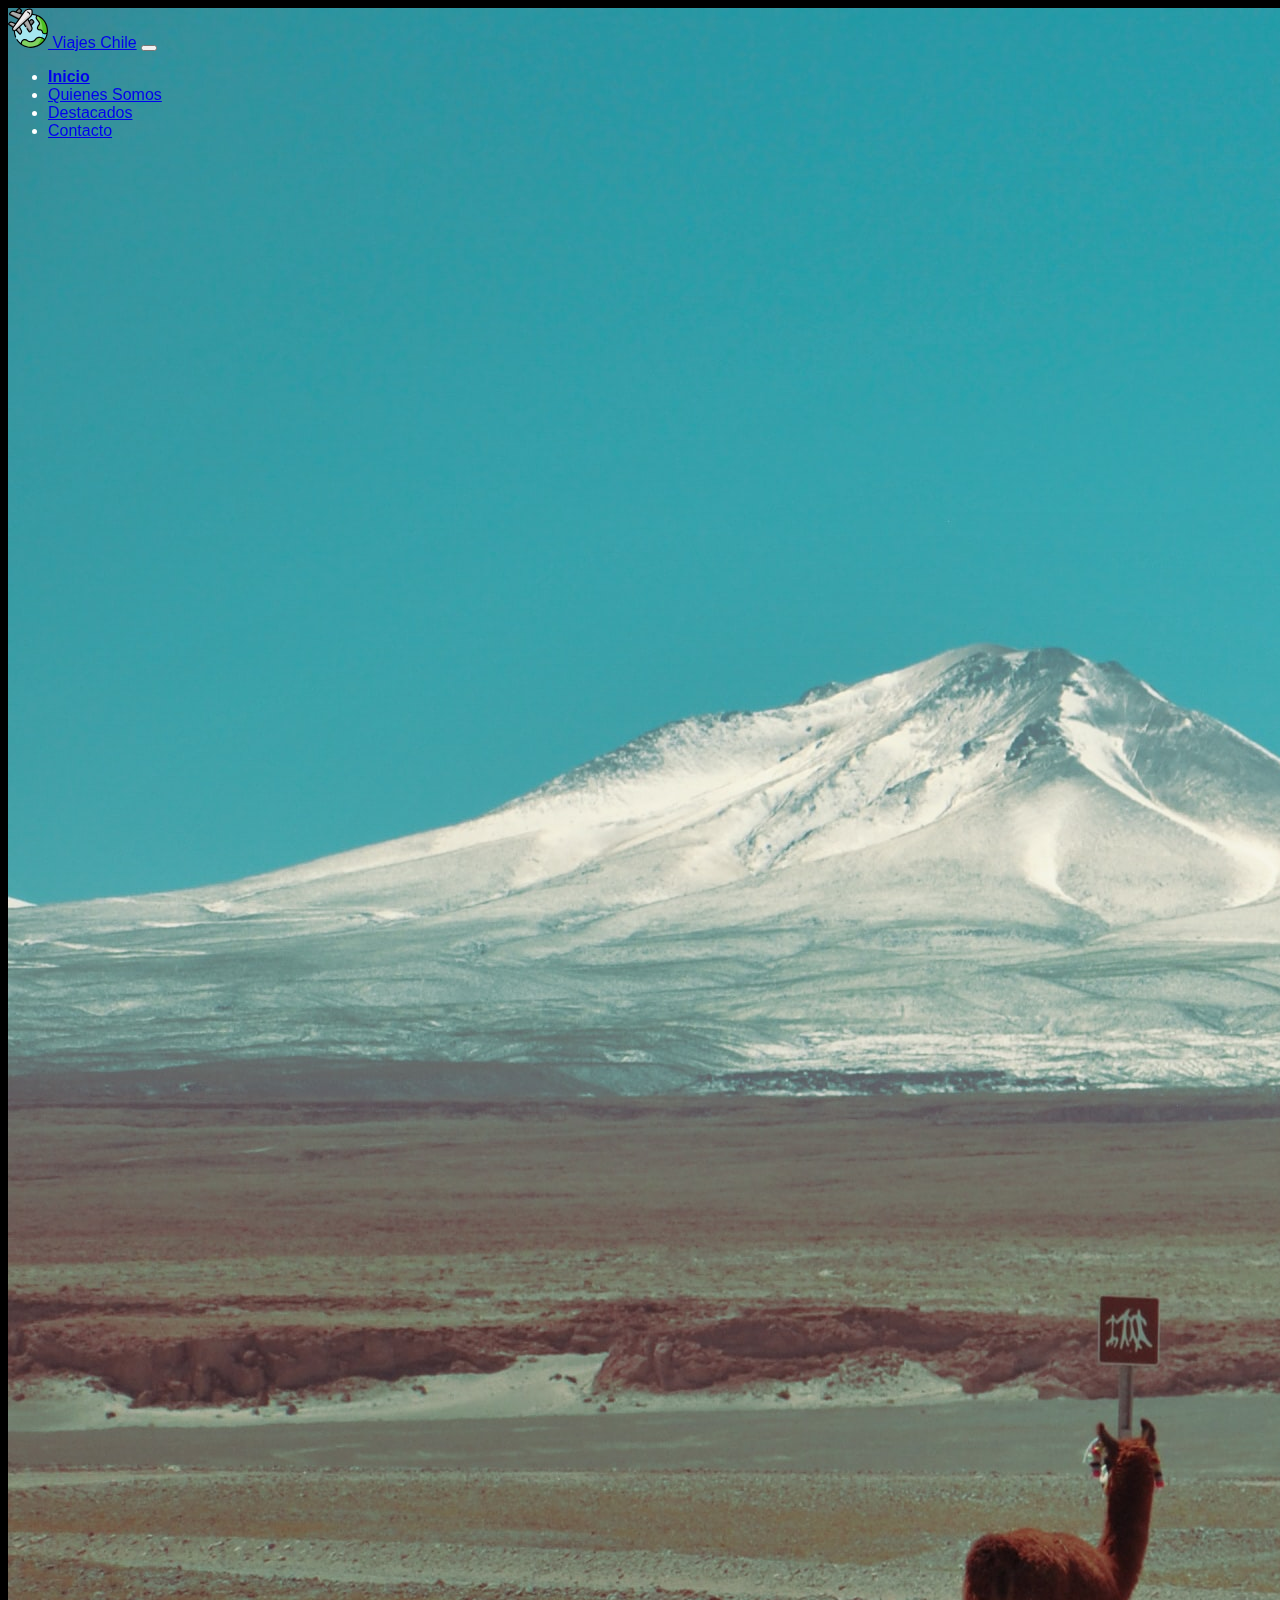
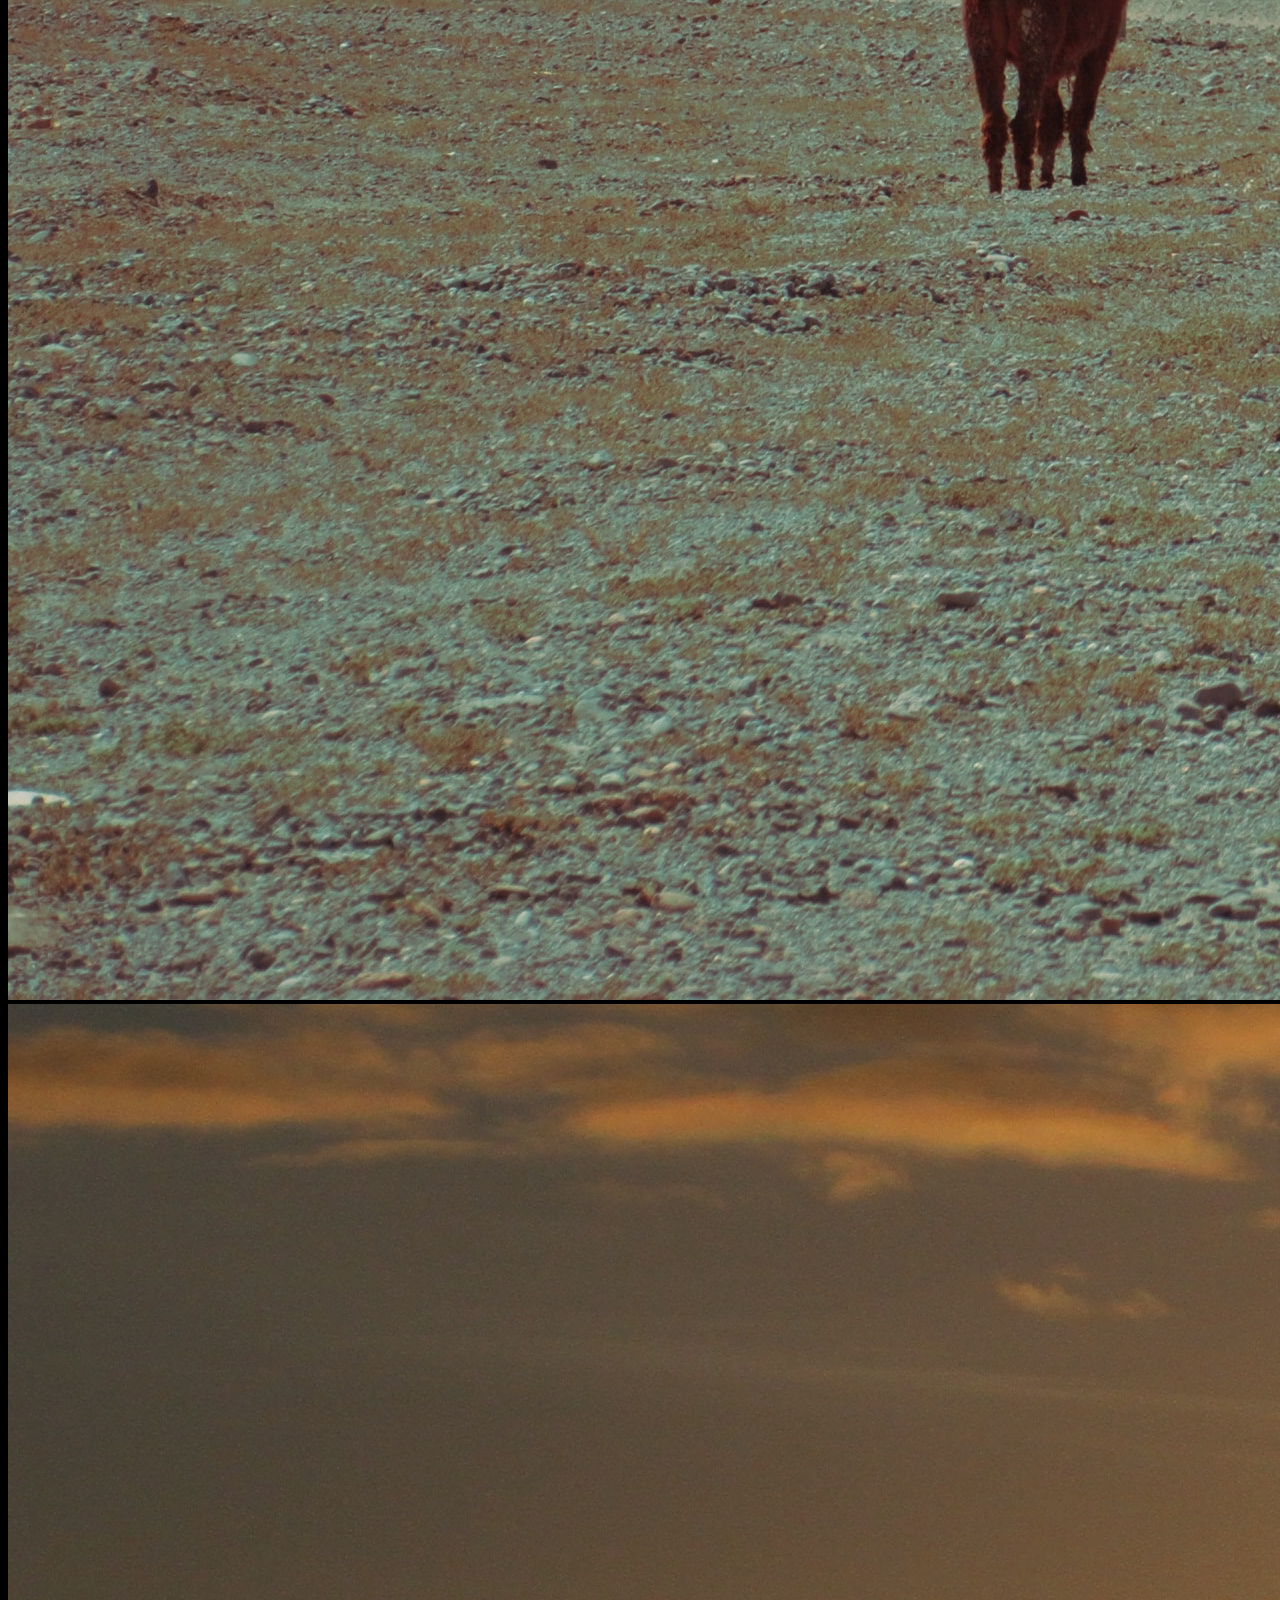
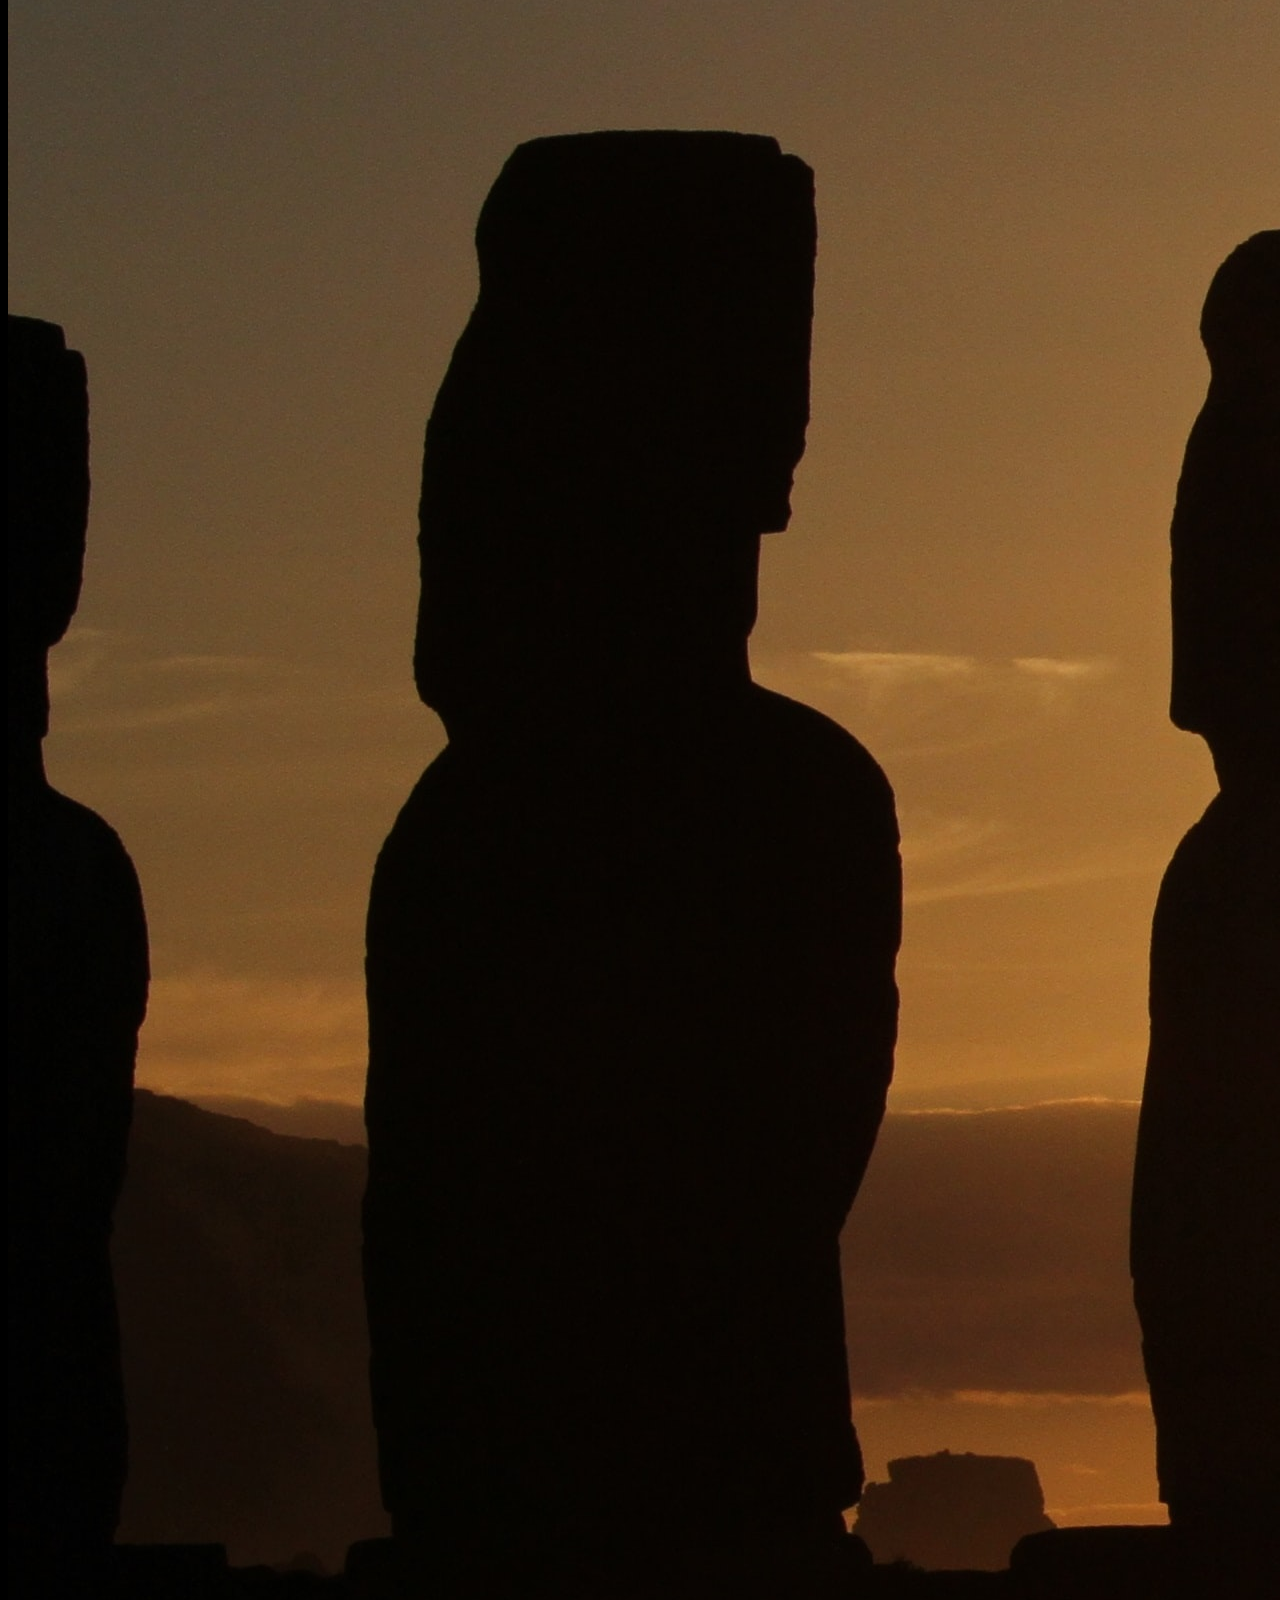
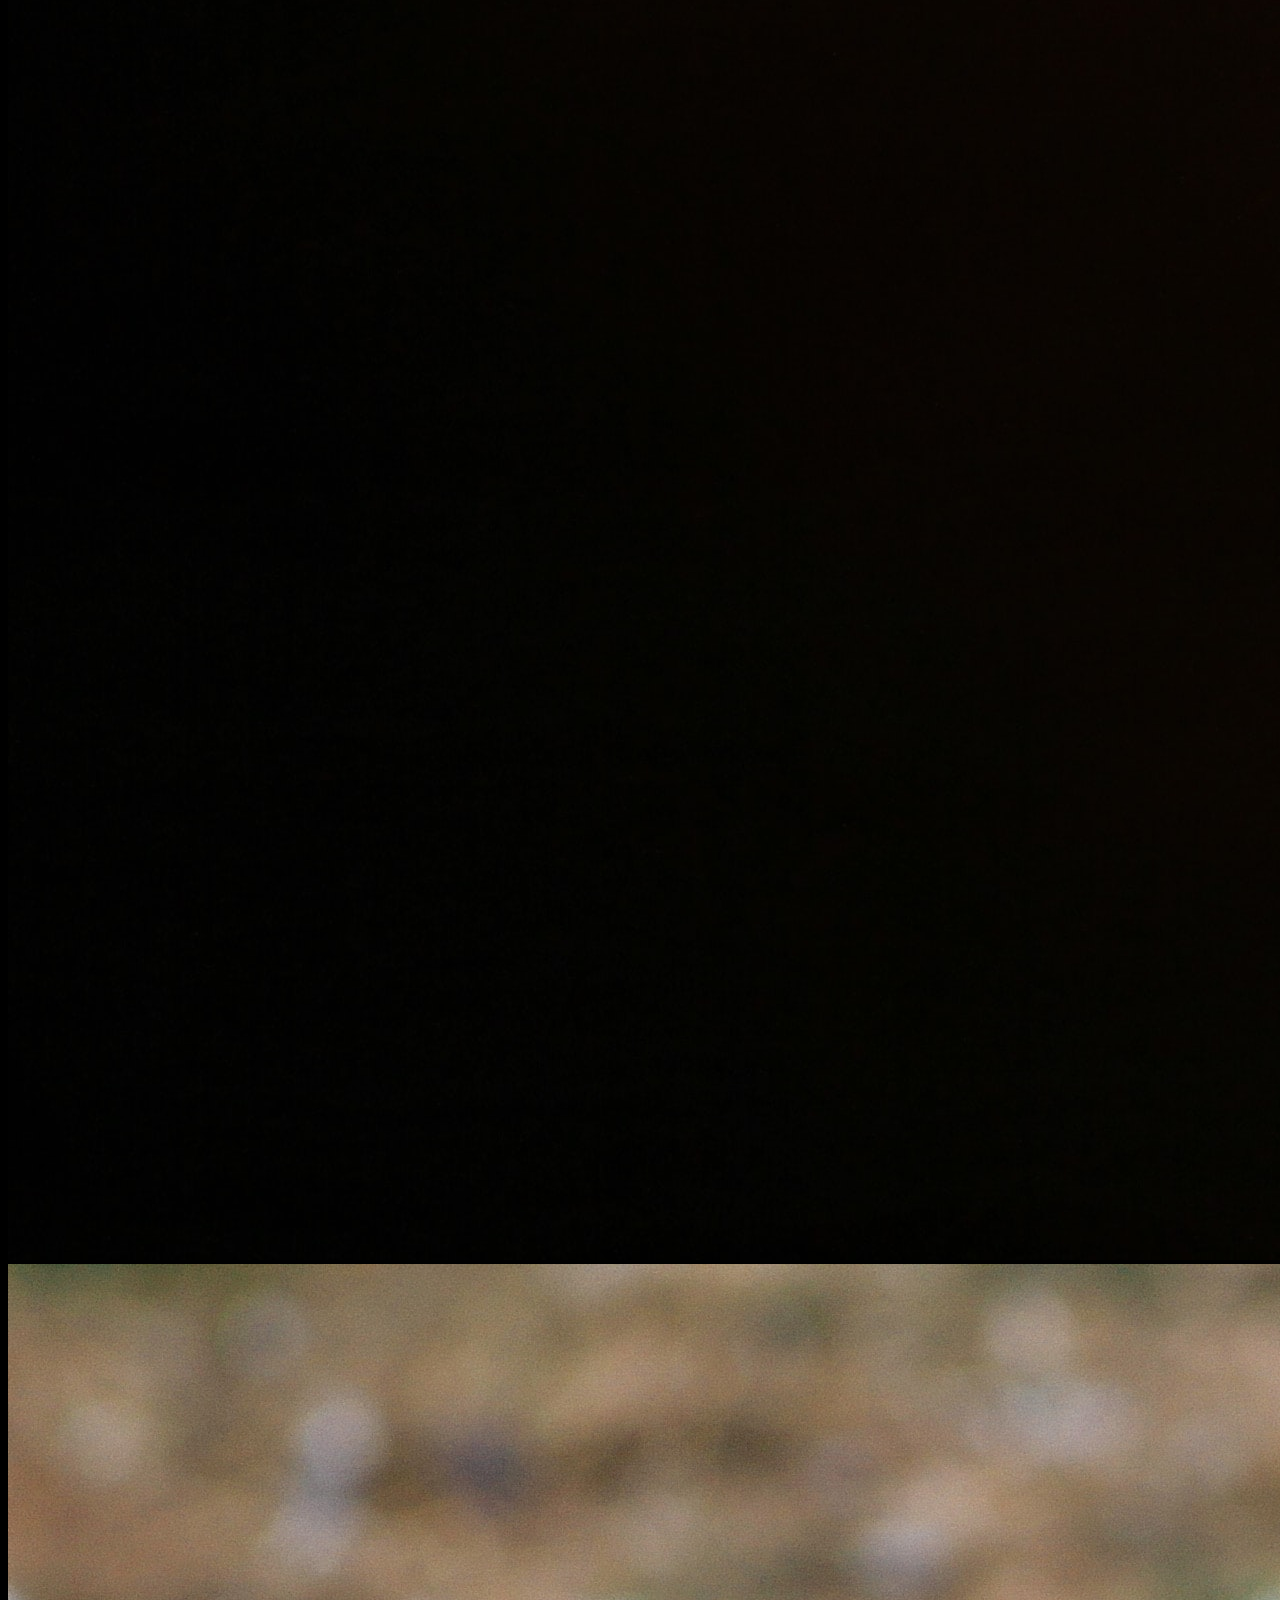
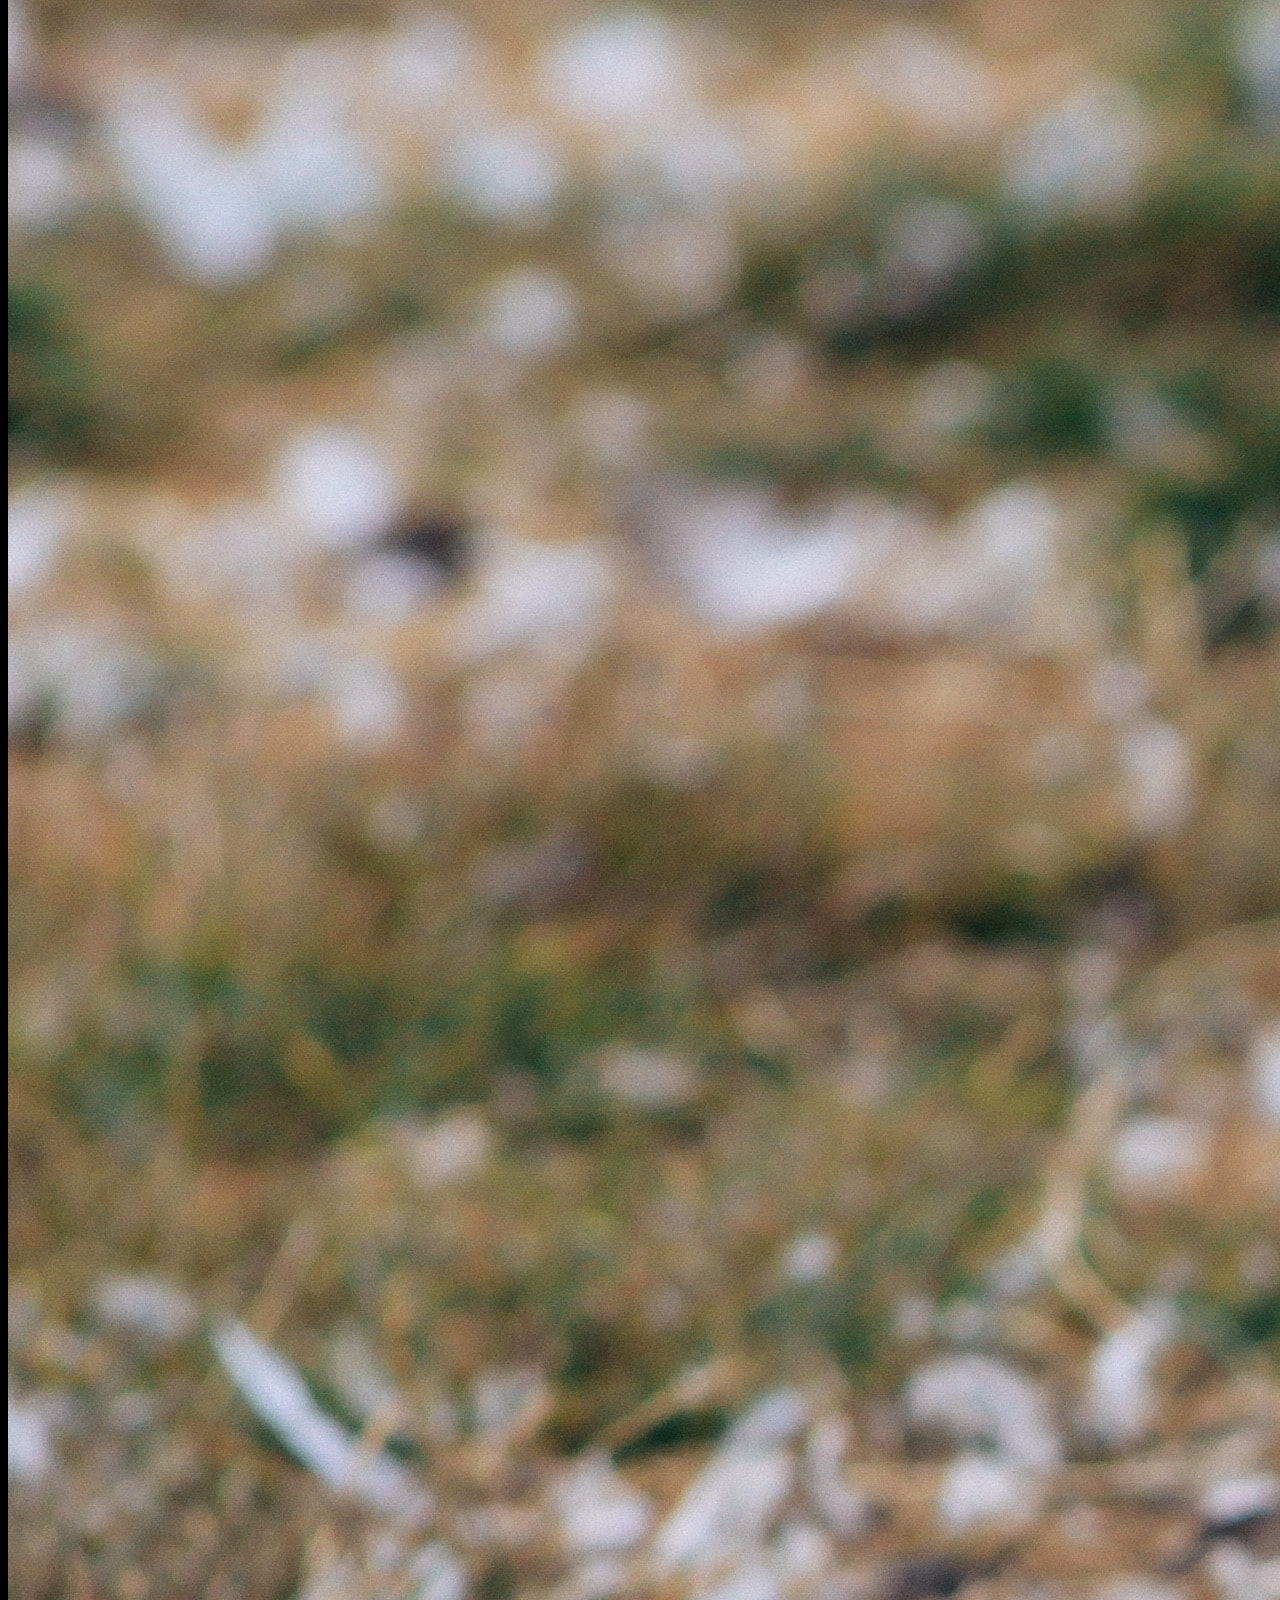
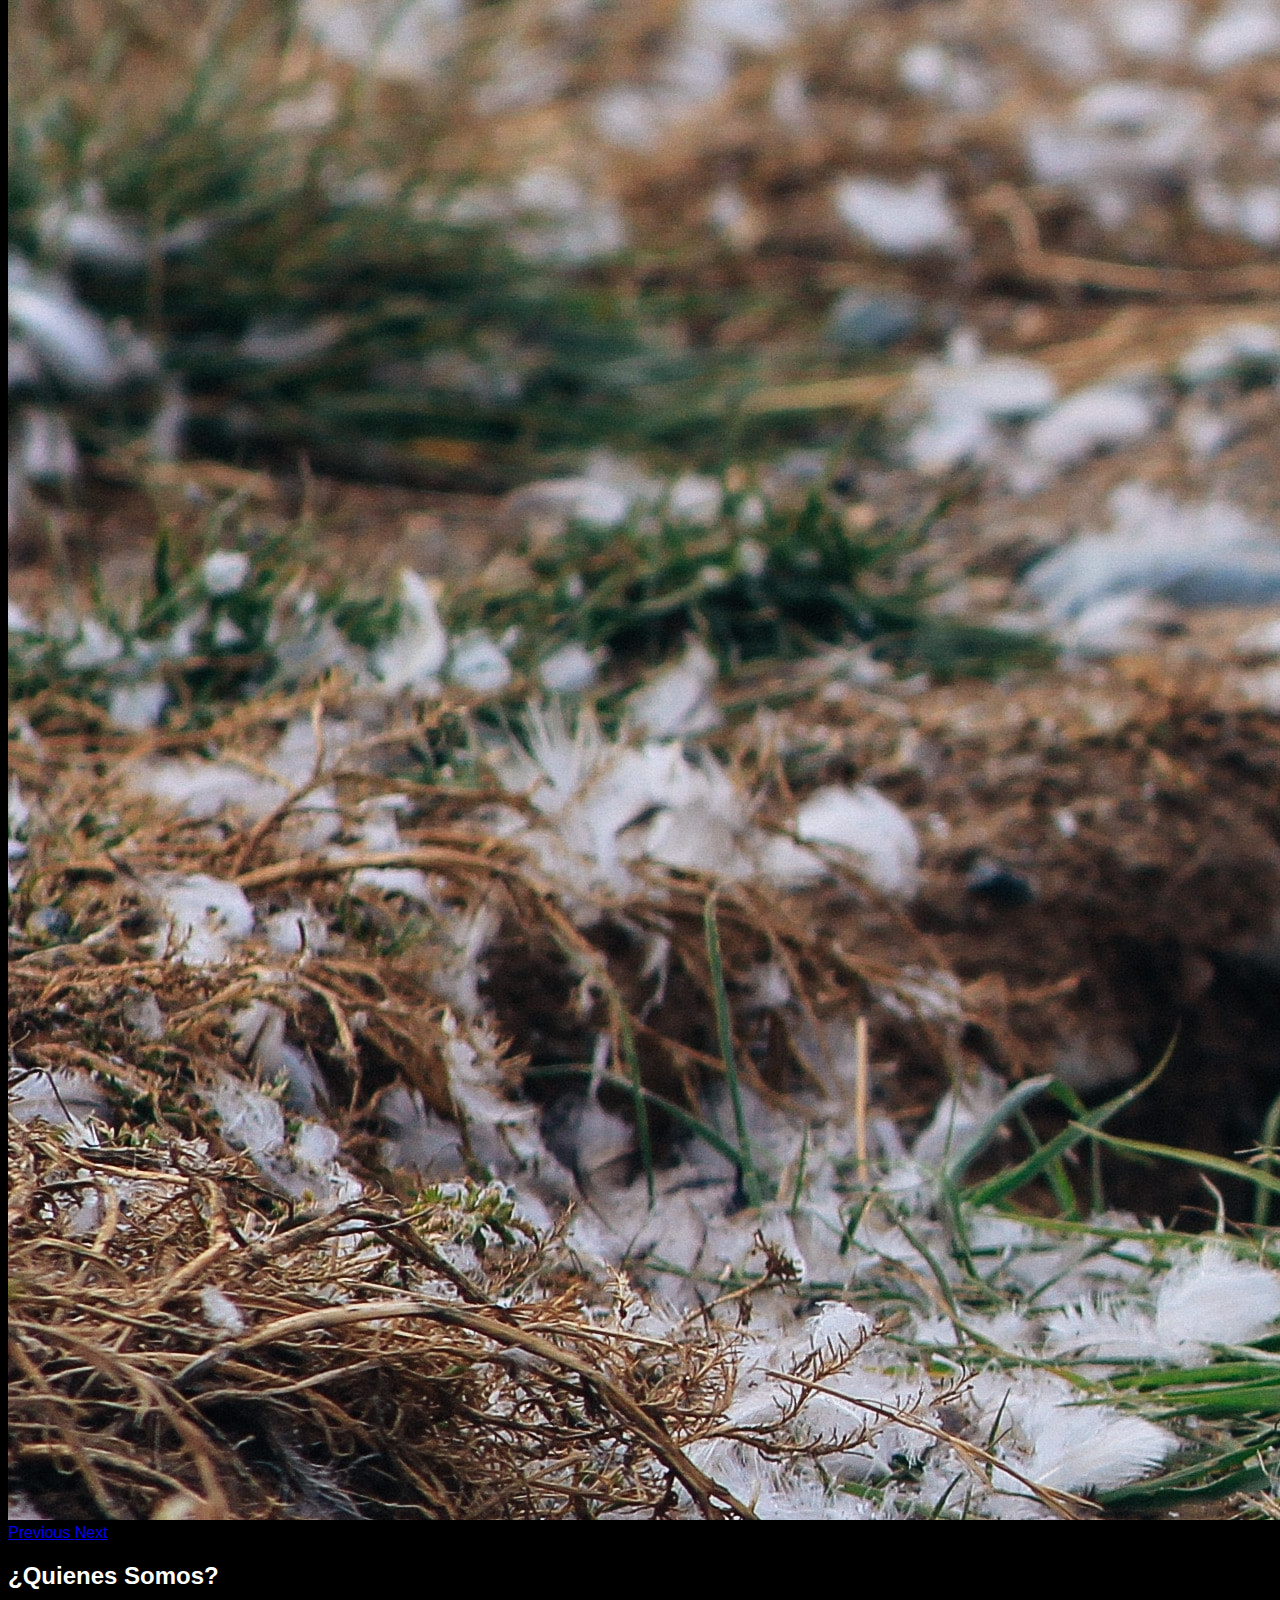
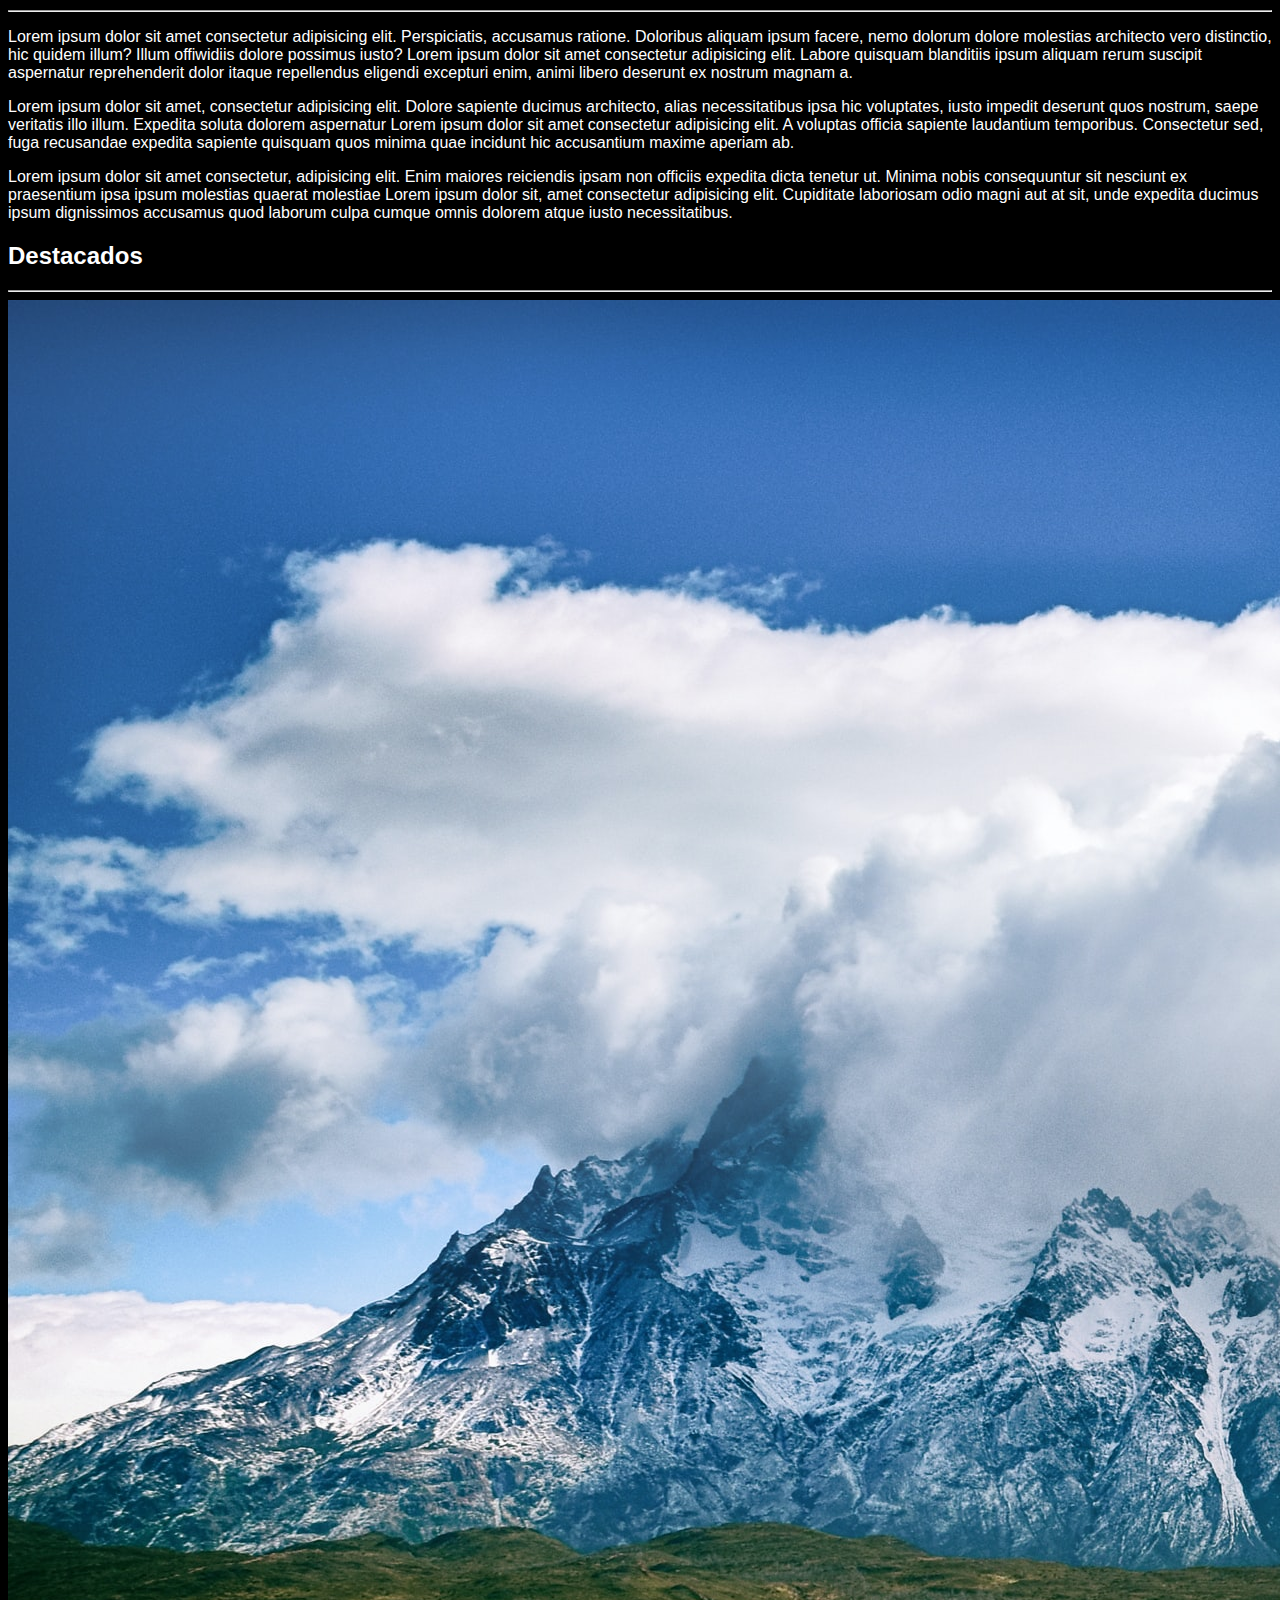
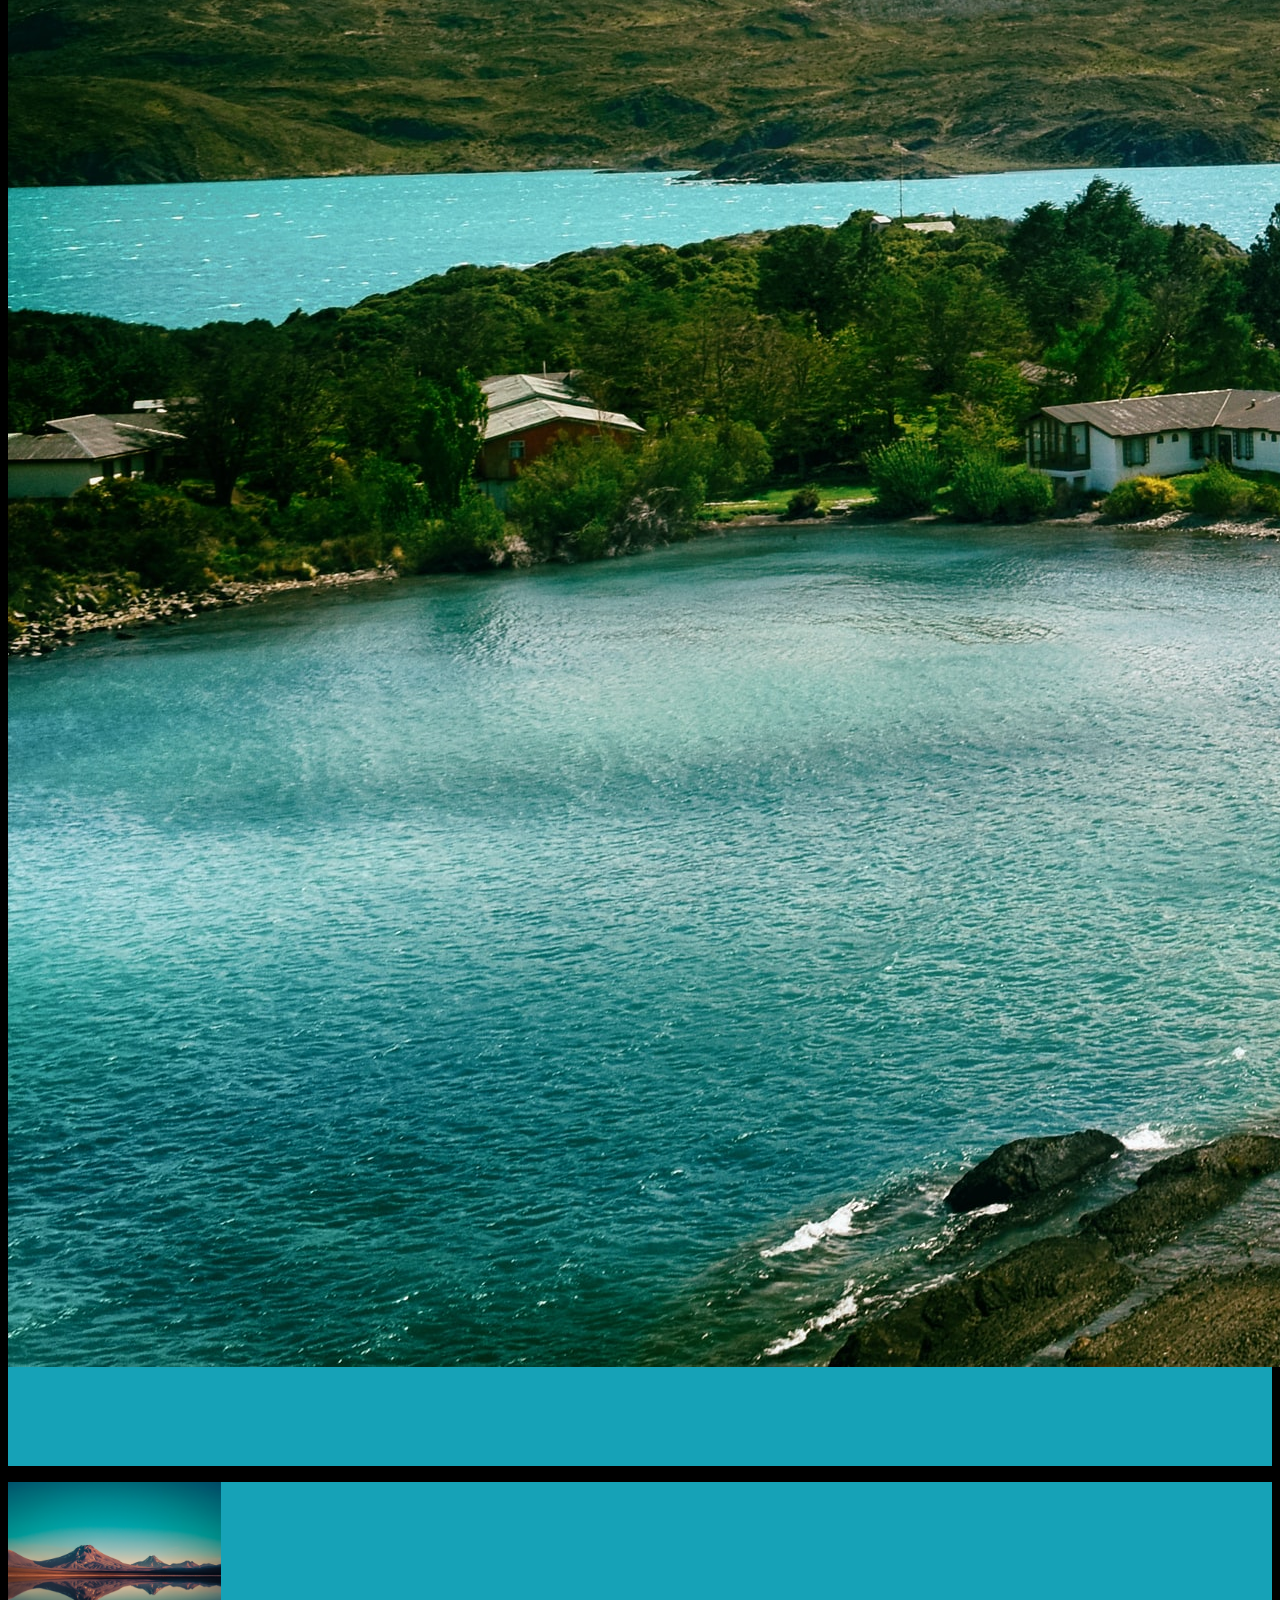
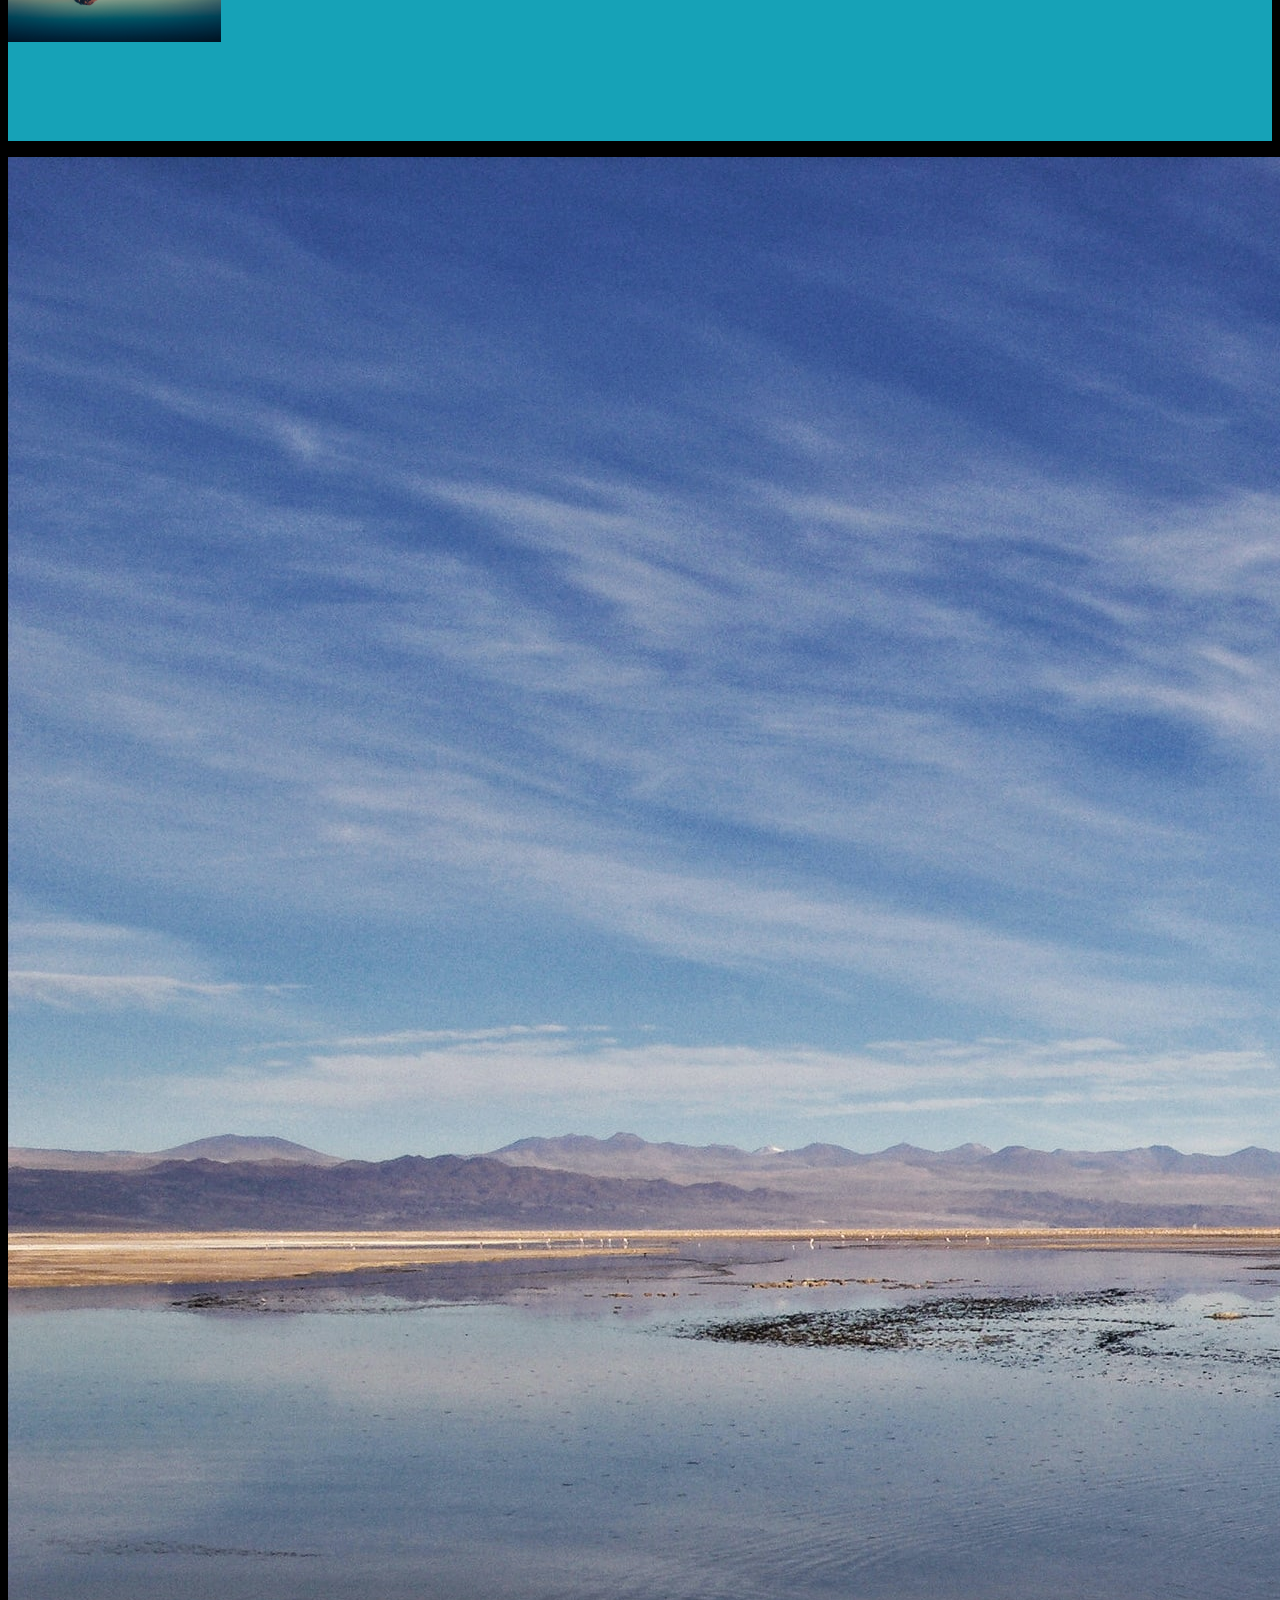
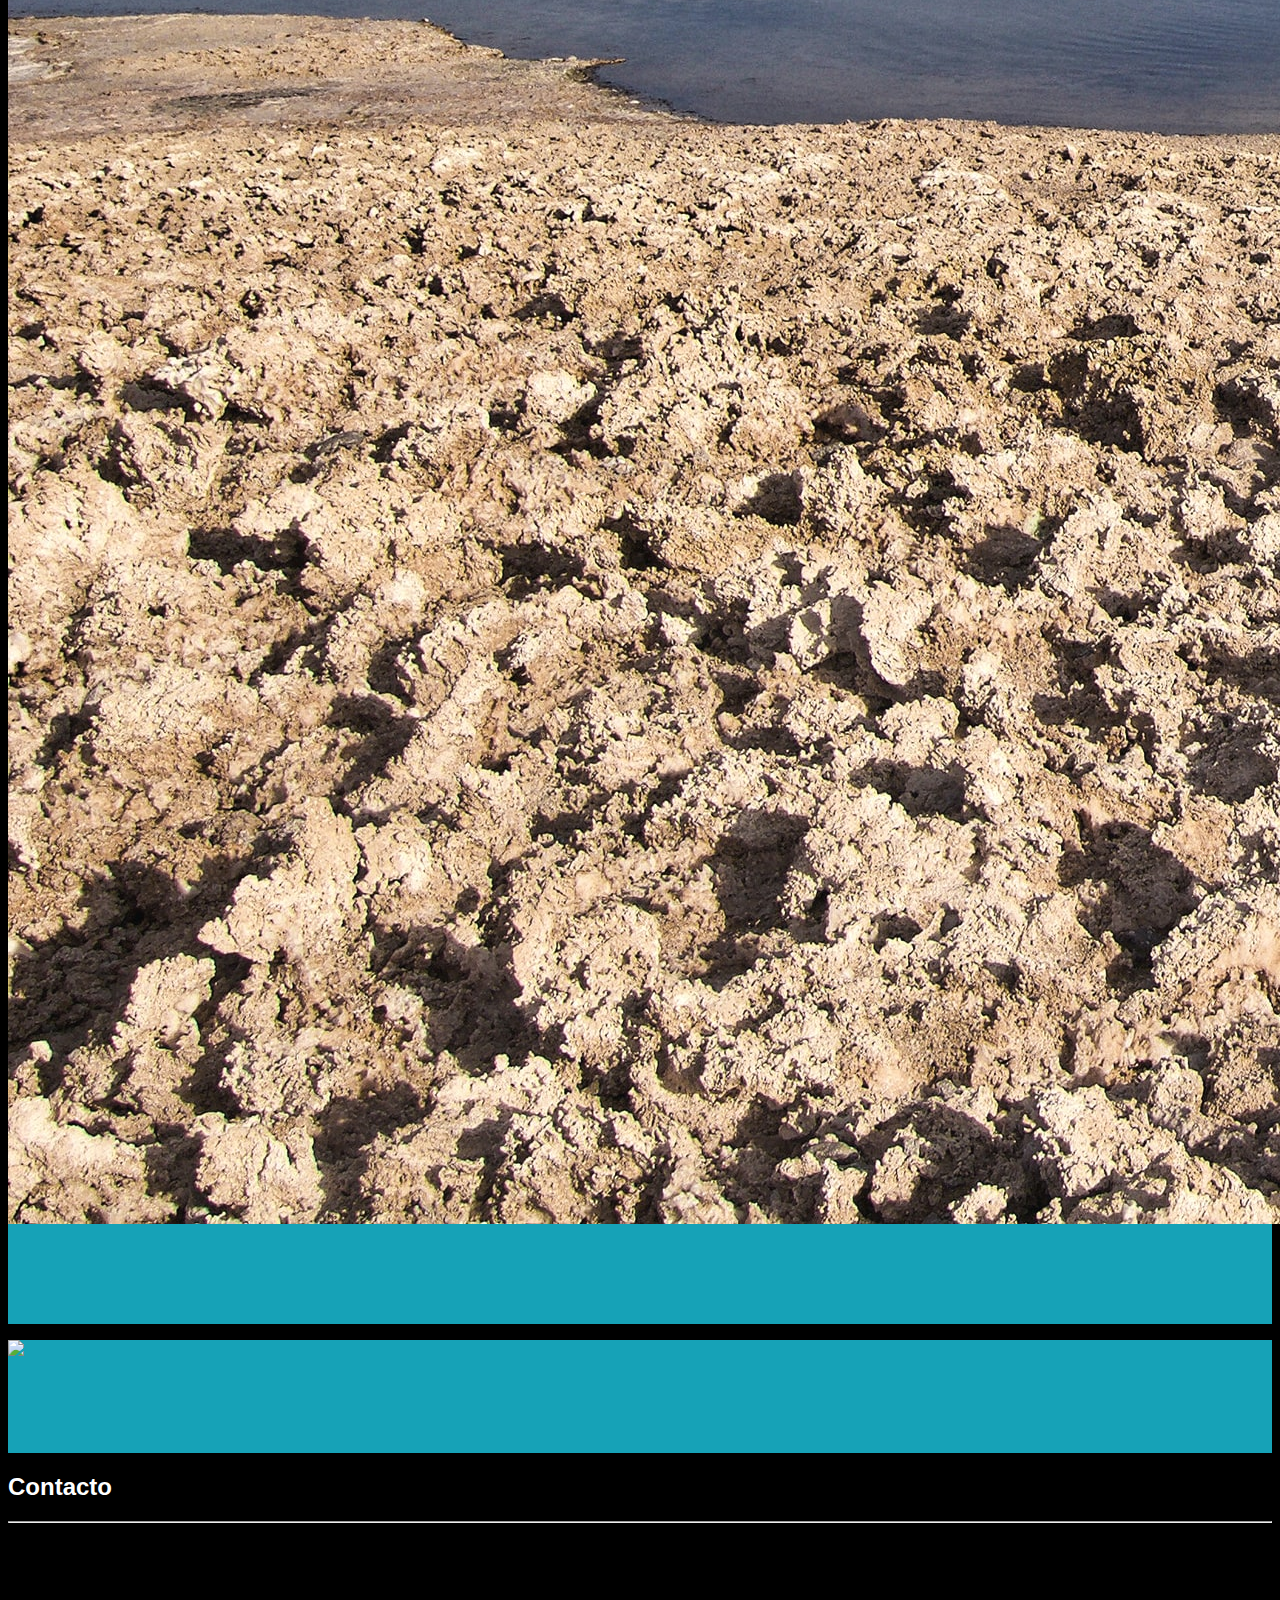
==== viajes_chile.html @ ed5e2201 "Primero respaldo viaje chile" ====
<!DOCTYPE html>
<html lang="en">

<head>
    <meta charset="UTF-8">
    <meta http-equiv="X-UA-Compatible" content="IE=edge">
    <meta name="viewport" content="width=device-width, initial-scale=1.0">
    <meta name="author" content="Emerson Valenzuela" />
    <!-- CDN Bootstrap-->
    <link href="https://cdn.jsdelivr.net/npm/bootstrap@5.1.3/dist/css/bootstrap.min.css" rel="stylesheet"
        integrity="sha384-1BmE4kWBq78iYhFldvKuhfTAU6auU8tT94WrHftjDbrCEXSU1oBoqyl2QvZ6jIW3" crossorigin="anonymous">
    <!-- CDN Fontawesome-->
    <link rel="stylesheet" href="https://pro.fontawesome.com/releases/v5.10.0/css/all.css"
        integrity="sha384-AYmEC3Yw5cVb3ZcuHtOA93w35dYTsvhLPVnYs9eStHfGJvOvKxVfELGroGkvsg+p" crossorigin="anonymous" />
    <!-- Hoja de estilo -->
    <link rel="stylesheet" href="/assets/ccs/style.css">
    <title>Viajes Chile</title>
    <!-- favicon -->
    <link rel="shortcut icon" href="/assets/img/viajes.svg" />
</head>

<body>

    <!-- Incio del Navbar -->
    <nav class="navbar navbar-expand-lg navbar-dark bg-transparent">
        <div class="container">
            <a class="navbar-brand barra-nav" href="#">
                <img src="/assets/img/viajes.svg" alt="logo" class="d-inline-block align-top" width="40" height="40">
                Viajes Chile</a>
            <button class="navbar-toggler" type="button" data-toggle="collapse" data-target="#navbarSupportedContent"
                aria-controls="navbarSupportedContent" aria-expanded="false" aria-label="Toggle navigation">
                <span class="navbar-toggler-icon"></span>
            </button>
            <div class="collapse navbar-collapse" id="navbarSupportedContent">
                <ul class="navbar-nav ms-auto">
                    <li class="nav-item">
                        <a class="nav-link" href="#Inicio"><b>Inicio</b></a>
                    </li>
                    <li class="nav-item">
                        <a class="nav-link" href="#Quienes-Somos">Quienes Somos</a>
                    </li>
                    <li class="nav-item">
                        <a class="nav-link" href="#Destacados">Destacados</a>
                    </li>
                    <li class="nav-item">
                        <a class="nav-link" href="#Contacto">Contacto</a>
                    </li>
                </ul>
            </div>
        </div>
    </nav>
    <!-- Fin del Navbar -->

    <!-- Inicio del Header -->
    <header id="Inicio" id="Hero-Section">
        <div>
            <div id="carouselExampleControls" class="carousel slide" data-ride="carousel">
                <div class="carousel-inner">
                    <div class="carousel-item active">
                        <img src="/assets/img/carousel1.jpg" class="d-block w-100" alt="foto1">
                    </div>
                    <div class="carousel-item">
                        <img src="/assets/img/carousel2.jpg" class="d-block w-100" alt="foto2">
                    </div>
                    <div class="carousel-item">
                        <img src="/assets/img/carousel3.jpg" class="d-block w-100" alt="foto3">
                    </div>
                </div>
                <a class="carousel-control-prev" href="#carouselExampleControls" role="button" data-slide="prev">
                    <span class="carousel-control-prev-icon" aria-hidden="true"></span>
                    <span class="sr-only">Previous</span>
                </a>
                <a class="carousel-control-next" href="#carouselExampleControls" role="button" data-slide="next">
                    <span class="carousel-control-next-icon" aria-hidden="true"></span>
                    <span class="sr-only">Next</span>
                </a>
            </div>
        </div>
    </header>
    <!-- Fin del Header -->

    <!-- Inicio sección 1 ¿Quienes somos?  -->

    <h2 id="Quienes-Somos" class="container mt-3 text-center ">¿Quienes Somos?</h2>
    <div class="container ">
        <hr class="calipso">
        <div class="row">
            <div class="col-sm">
                <div class="card-deck">
                    <div class="card bg-transparent">
                        <div class="card-header calipso d-flex justify-content-center">
                            <i class="fas fa-plane logos"></i>
                        </div>
                        <div class="card-body h-100">
                            <p class="card-text">Lorem ipsum dolor sit amet consectetur adipisicing elit. Perspiciatis,
                                accusamus ratione. Doloribus aliquam ipsum facere, nemo dolorum dolore molestias
                                architecto
                                vero distinctio, hic quidem illum? Illum offiwidiis dolore possimus iusto? Lorem ipsum
                                dolor sit amet consectetur adipisicing elit. Labore quisquam blanditiis ipsum aliquam
                                rerum suscipit aspernatur reprehenderit dolor itaque repellendus eligendi excepturi
                                enim, animi libero deserunt ex nostrum magnam a.
                            </p>
                        </div>
                    </div>
                </div>
            </div>
            <div class="col-sm">
                <div class="card bg-transparent">
                    <div class="card-body h-100">
                        <p class="card-text">Lorem ipsum dolor sit amet, consectetur adipisicing elit. Dolore
                            sapiente
                            ducimus architecto, alias necessitatibus ipsa hic voluptates, iusto impedit deserunt
                            quos
                            nostrum, saepe veritatis illo illum. Expedita soluta dolorem aspernatur Lorem ipsum dolor
                            sit amet consectetur adipisicing elit. A voluptas officia sapiente laudantium temporibus.
                            Consectetur sed, fuga recusandae expedita sapiente quisquam quos minima quae incidunt hic
                            accusantium maxime aperiam ab.
                        </p>
                    </div>
                    <div class="card-footer calipso d-flex justify-content-center">
                        <i class="fas fa-mountain logos"></i>
                    </div>
                </div>
            </div>
            <div class="col-sm">
                <div class="card bg-transparent">
                    <div class="card-header calipso d-flex justify-content-center">
                        <i class="far fa-route logos"></i>
                    </div>
                    <div class="card-body h-100">
                        <p class="card-text">Lorem ipsum dolor sit amet consectetur, adipisicing elit. Enim maiores
                            reiciendis ipsam non officiis expedita dicta tenetur ut. Minima nobis consequuntur sit
                            nesciunt ex praesentium ipsa ipsum molestias quaerat molestiae Lorem ipsum dolor sit, amet
                            consectetur adipisicing elit. Cupiditate laboriosam odio magni aut at sit, unde expedita
                            ducimus ipsum dignissimos accusamus quod laborum culpa cumque omnis dolorem atque iusto
                            necessitatibus.
                        </p>
                    </div>
                </div>
            </div>
        </div>
        <!-- fin sección 2 ¿Quienes somos -->

        <!-- Inicio sección 2 Destacados -->
        <h2 id="Destacados" class="container mt-3 text-center">Destacados</h2>
        <hr class="calipso">
        <div class="conteiner-fluid">
            <div class="row">
                <div class="col">
                    <div class="card calipso h-100">
                        <img class="card-img-top" src="/assets/img/card1.jpg" alt="Card image cap">
                        <div class="card-body text-white">
                            <h5 class="card-title">Card title</h5>
                            <p class="card-text">Lorem ipsum dolor sit amet consectetur adipisicing elit. Minus unde
                                illum laborum pariatur nobis eius architecto omnis animi? Eaque ratione illo accusantium
                                culpa pariatur? Possimus ipsa facilis adipisci eaque voluptate..</p>
                        </div>
                    </div>
                </div>
                <div class="col">
                    <div class="card calipso h-100">

                        <img class="card-img-top foto" src="/assets/img/card2.jpg" alt="Card image cap">

                        <div class="card-body text-white">
                            <h5 class="card-title">Card title</h5>
                            <p class="card-text">Lorem ipsum, dolor sit amet consectetur adipisicing elit. Cumque
                                officiis laborum deserunt totam reprehenderit sed voluptatem eos, corrupti, asperiores
                                delectus dolores saepe ex aut quasi! Nam quo quidem cumque veniam.
                            </p>
                        </div>
                    </div>
                </div>
                <div class="col">
                    <div class="card calipso h-100">
                        <img class="card-img-top" src="/assets/img/card3.jpg" alt="Card image cap">
                        <div class="card-body text-white">
                            <h5 class="card-title">Card title</h5>
                            <p class="card-text">Lorem ipsum dolor sit amet consectetur adipisicing elit.
                                Exercitationem, dolorem necessitatibus repellat soluta beatae excepturi incidunt, odio
                                mollitia accusantium similique quo, recusandae quidem eum. Voluptate consequatur
                                repudiandae assumenda adipisci similique.</p>
                        </div>
                    </div>
                </div>
                <div class="col">
                    <div class="card calipso h-100">
                        <img class="card-img-top" src="/assets/img/card4.jpg" alt="Card image cap">
                        <div class="card-body text-white">
                            <h5 class="card-title">Card title</h5>
                            <p class="card-text">Lorem ipsum dolor sit amet consectetur adipisicing elit. Sapiente vero
                                blanditiis deleniti aliquid, iure doloremque maxime molestiae asperiores alias fuga
                                minima a natus recusandae aperiam nam dicta magni accusantium placeat?</p>
                        </div>
                    </div>
                </div>
            </div>
        </div>
        <!-- Fin sección 2 Destacados -->
        <!-- inicio sección 3 Contacto -->
        <h2 id="Contacto" class="container mt-3 text-center">Contacto</h2>
        <hr class="calipso">
        <div class="container">
            <div data-tf-widget="fgaDLkpr" data-tf-iframe-props="title=Registration Form"
                style=" width:100%;height:600px; padding: 2rem;">
            </div>
            <script src="//embed.typeform.com/next/embed.js"></script>
        </div>
        <!-- fin sección 3 Contacto -->

        <!-- Inicio Footer -->

        <footer class="calipso">
            <div class="container">
                <div class="row">
                    <div class="col-sm-12 col-md-6 my-auto">
                        <div class="flex-center my-auto ">
                            <h5 class="text-white text-center font-weight-bold  my-1">VIAJES CHILE</h5>
                        </div>
                    </div>
                    <div class="col-sm-12 col-md-6 my-auto">
                        <div class="flex-center my-auto">
                            <a class="btn btn-outline-light  m-1" href="https://github.com"  target="_blank"
                                role="button"><i class="fab fa-github"></i></a>

                            <a class="btn btn-outline-light  m-1" href="www.linkedin.com" target="_blank"
                                role="button"><i class="fab fa-linkedin-in"></i></a>

                            <a class="btn btn-outline-light  m-1" href="https://twitter.com1" target="_blank" role="button"><i
                                    class="fab fa-twitter"></i></a>

                            <a class="btn btn-outline-light  m-1" href="https://www.facebook.com" target="_blank"
                                role="button"><i class="fab fa-facebook-f"></i></a>
                        </div>
                    </div>
                </div>
            </div>
        </footer>
        <!-- Fin Footer -->

        <!-- CDN Jquery -->
        <script src="https://code.jquery.com/jquery-3.2.1.slim.min.js"
            integrity="sha384-KJ3o2DKtIkvYIK3UENzmM7KCkRr/rE9/Qpg6aAZGJwFDMVNA/GpGFF93hXpG5KkN"
            crossorigin="anonymous"></script>
        <!-- CDN Popper -->
        <script src="https://cdnjs.cloudflare.com/ajax/libs/popper.js/1.12.9/umd/popper.min.js"
            integrity="sha384-ApNbgh9B+Y1QKtv3Rn7W3mgPxhU9K/ScQsAP7hUibX39j7fakFPskvXusvfa0b4Q"
            crossorigin="anonymous"></script>
        <!-- CDN JS Bootstrap -->
        <script src="https://maxcdn.bootstrapcdn.com/bootstrap/4.0.0/js/bootstrap.min.js"
            integrity="sha384-JZR6Spejh4U02d8jOt6vLEHfe/JQGiRRSQQxSfFWpi1MquVdAyjUar5+76PVCmYl"
            crossorigin="anonymous"></script>
</body>

</html>
---- assets/ccs/style.css ----
/* Scroll */
html {
    scroll-behavior: smooth;
}

/* Estilos generales */
body {
    background-color: black;
    font-family: Arial, Helvetica, sans-serif;
    color: white;
}

/* Estilo Navbar */
.navbar {
    background-color: transparent;
    position: fixed;
    width: 100vw;
    z-index: 1;
}

.calipso {
    color: #16a2b7;
    ;
    background-color: #16a2b7;
}

.logos {
    color: white;
}

.foto {
    height: 10rem;
}
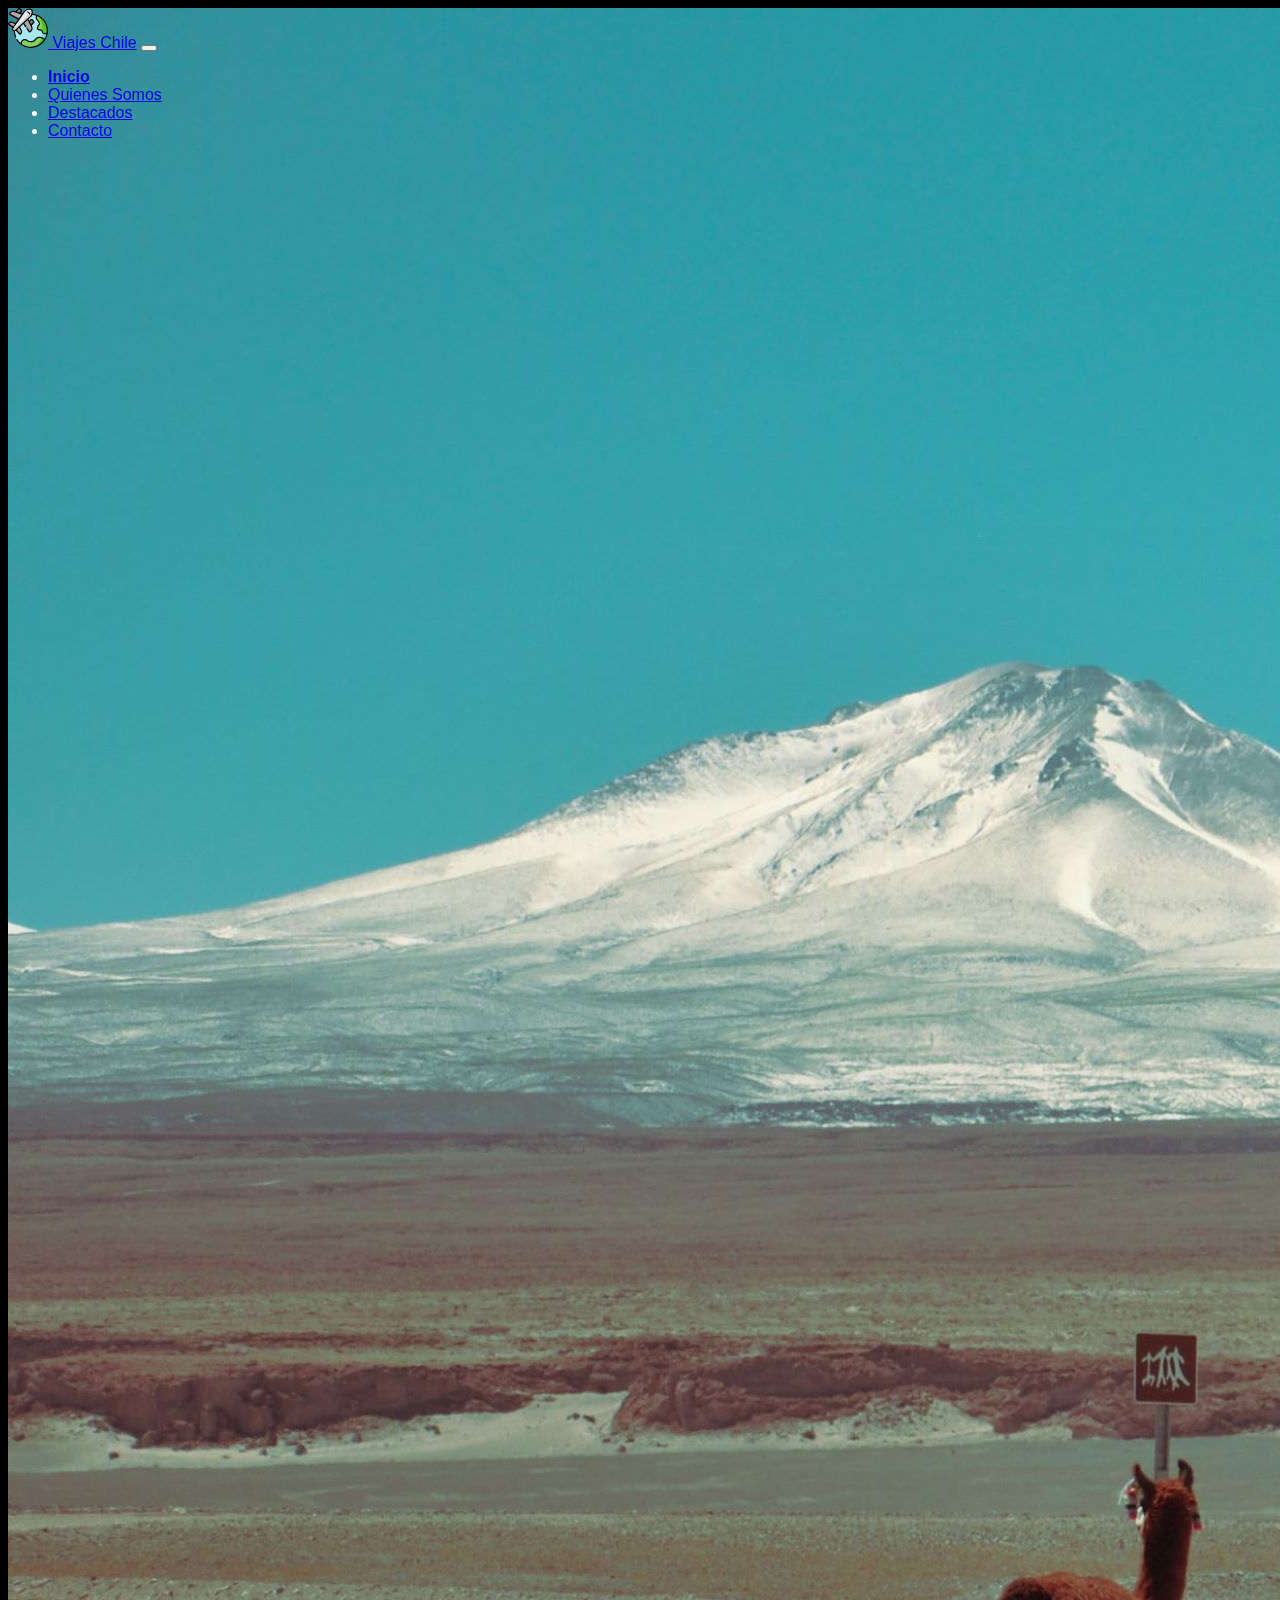
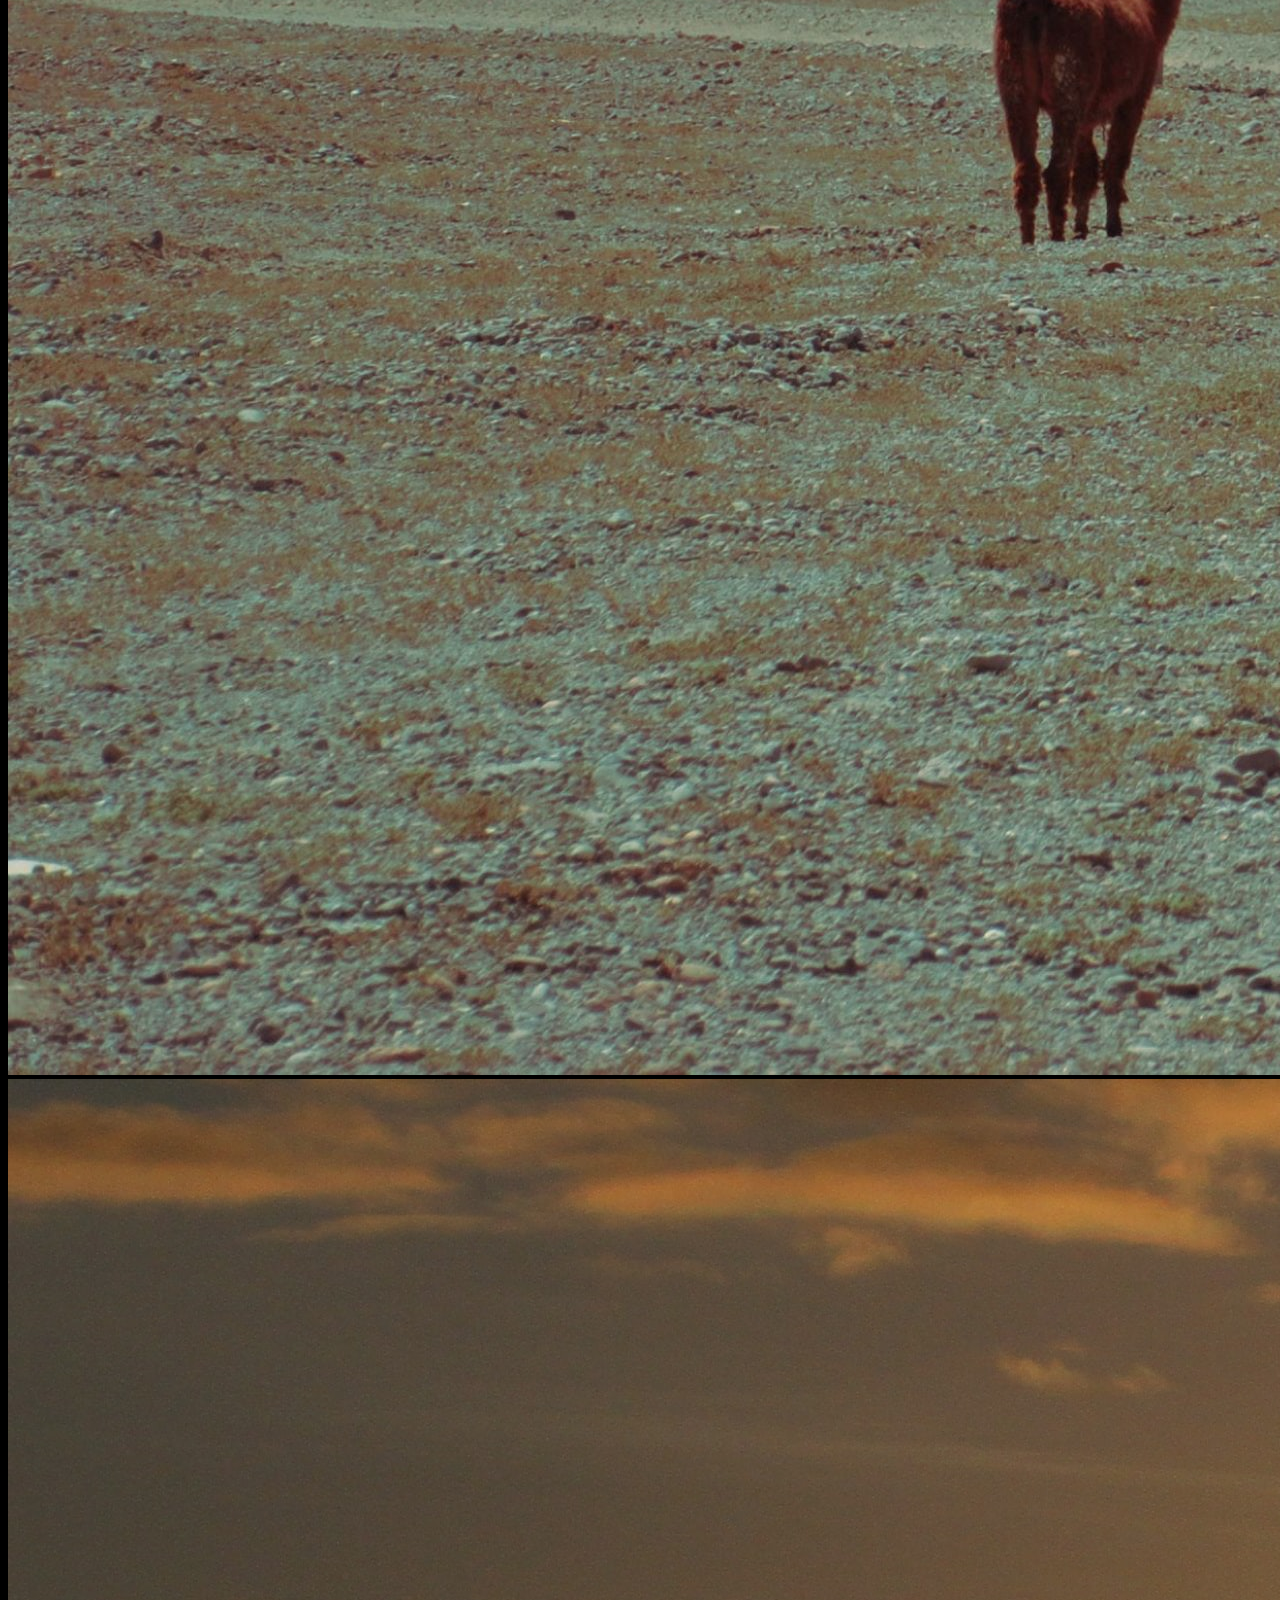
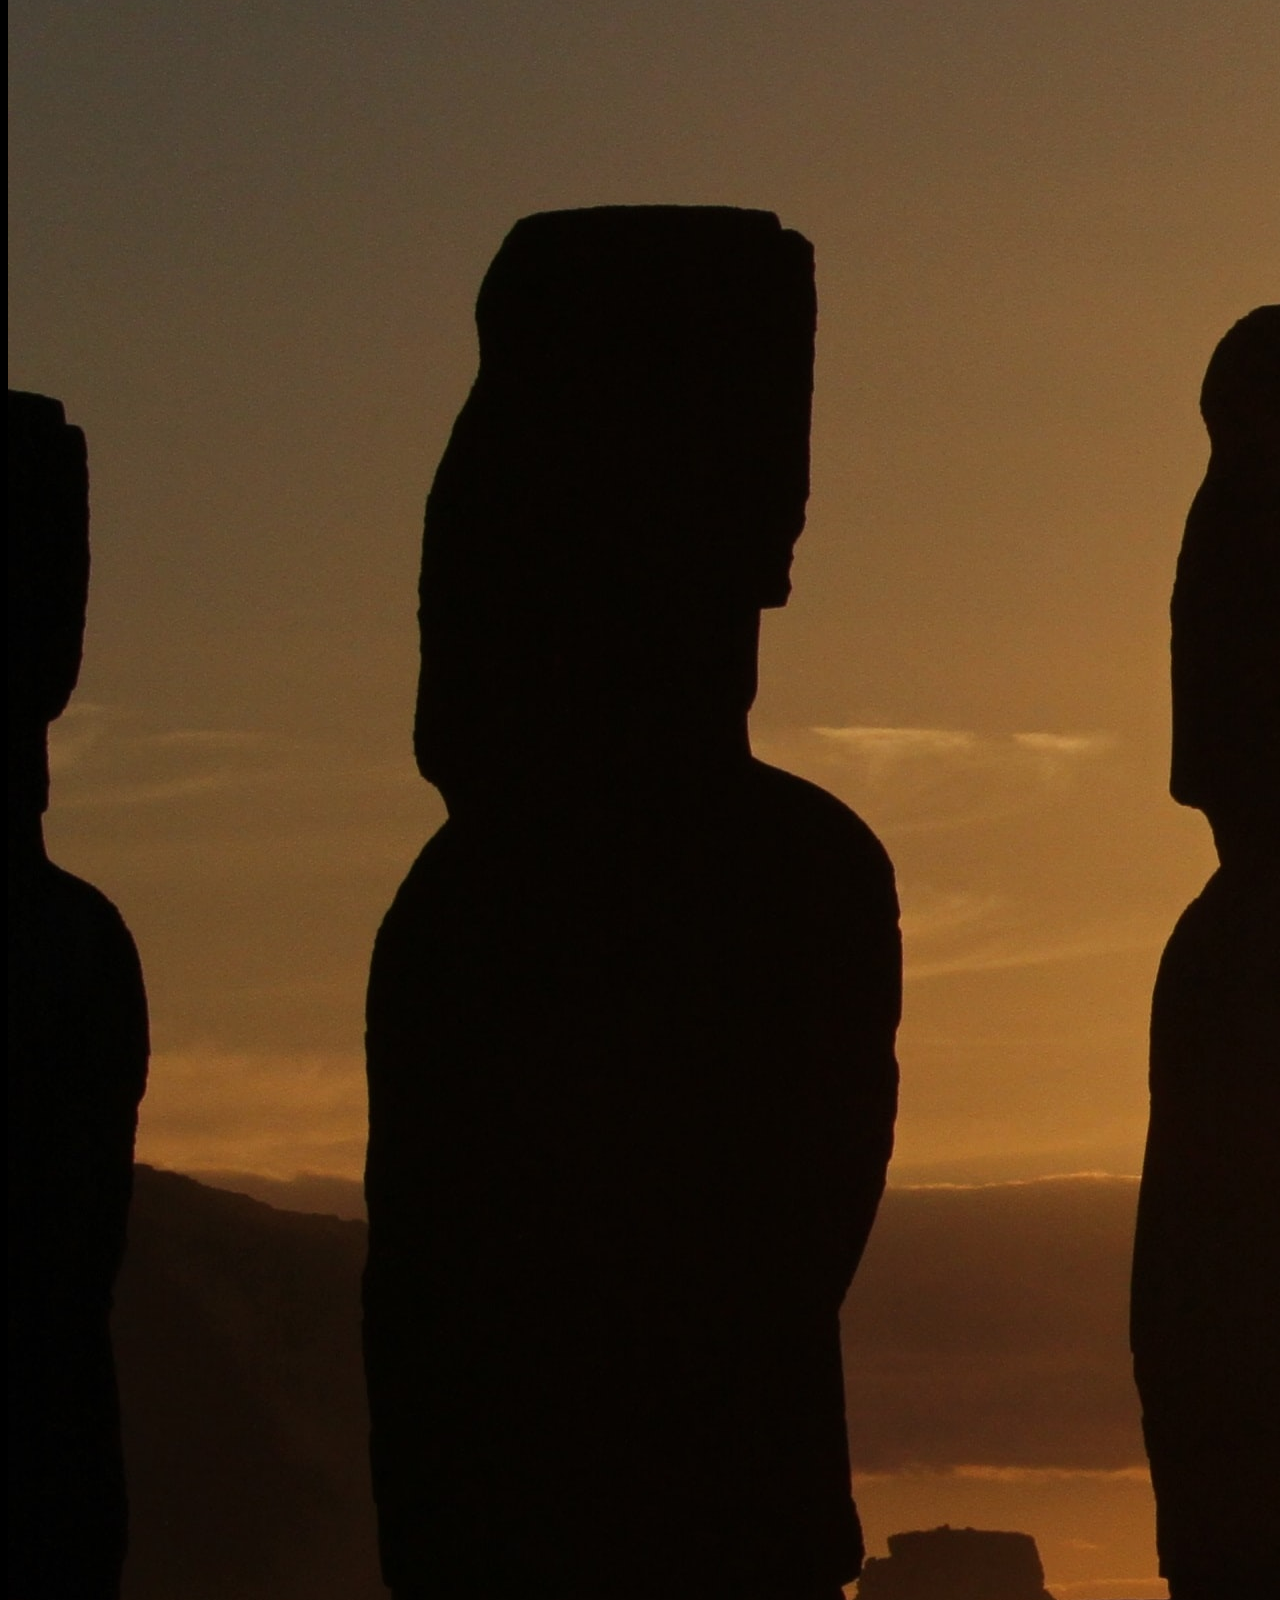
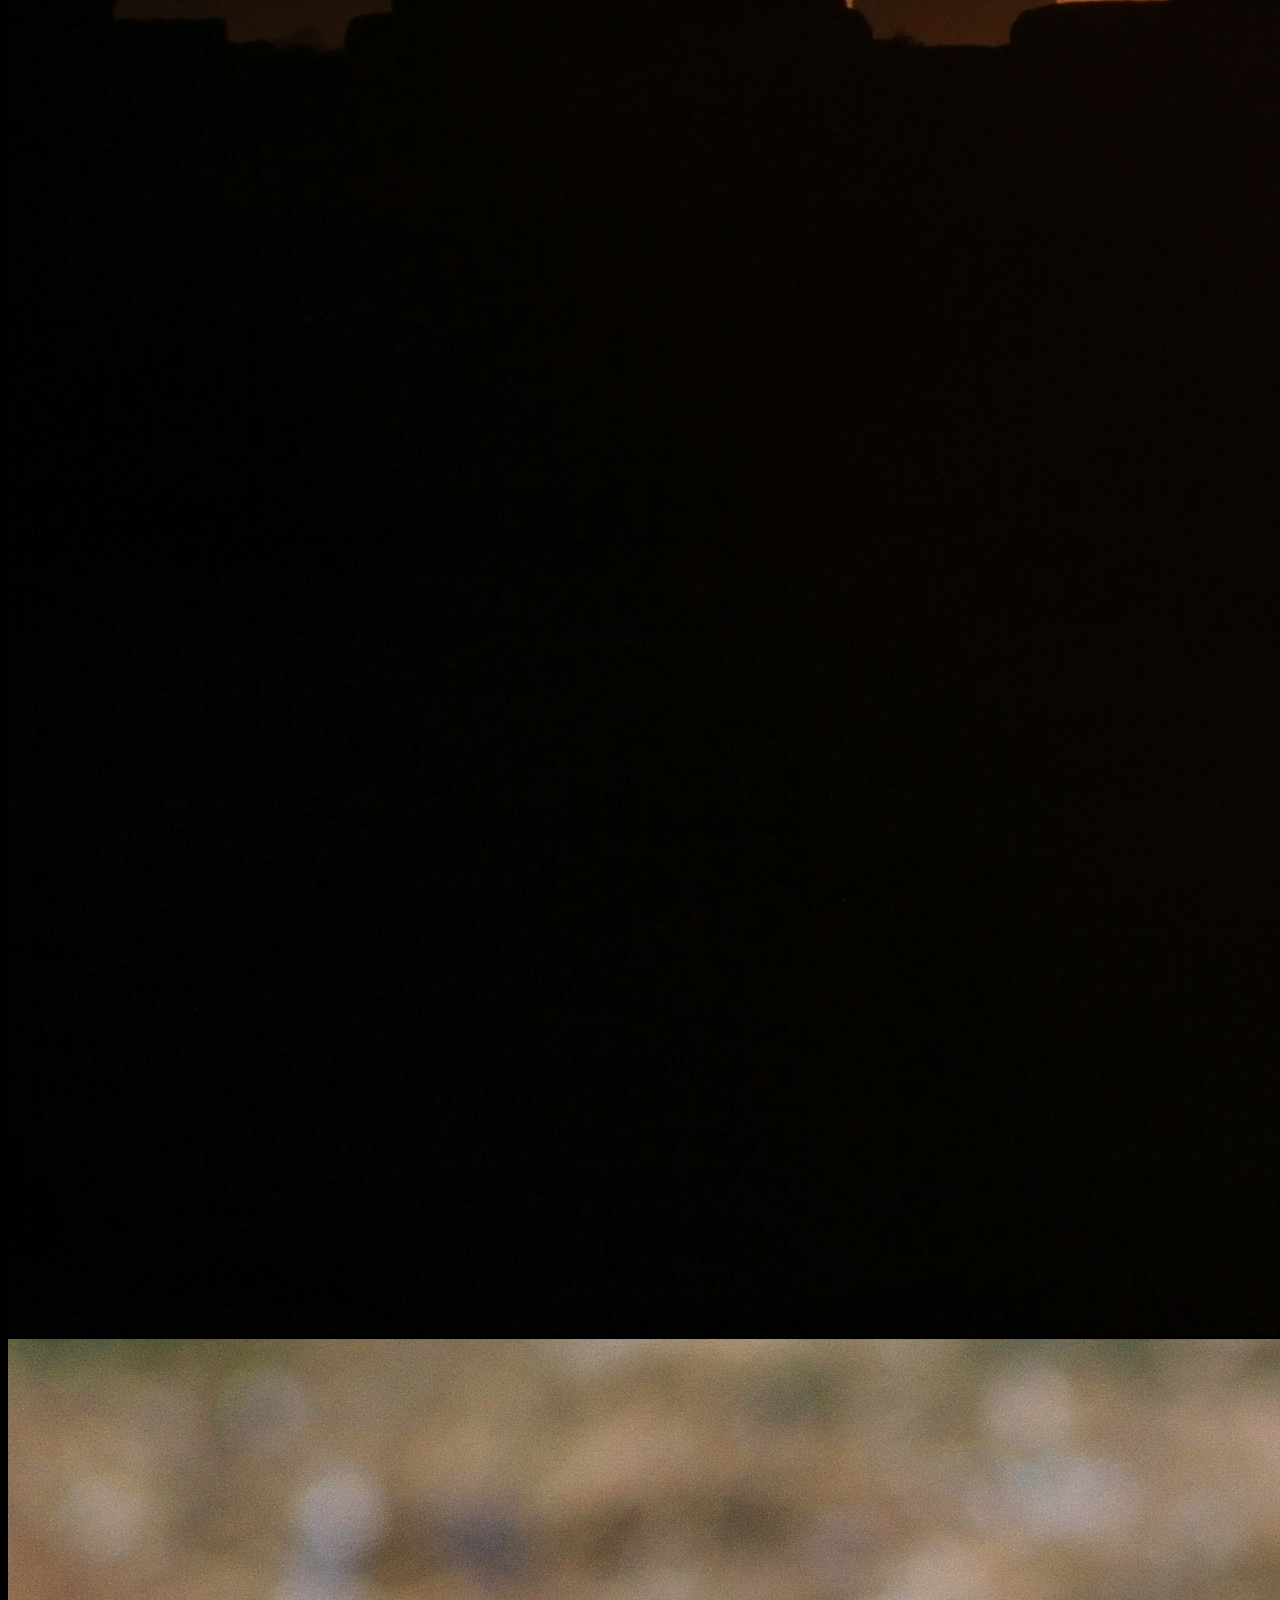
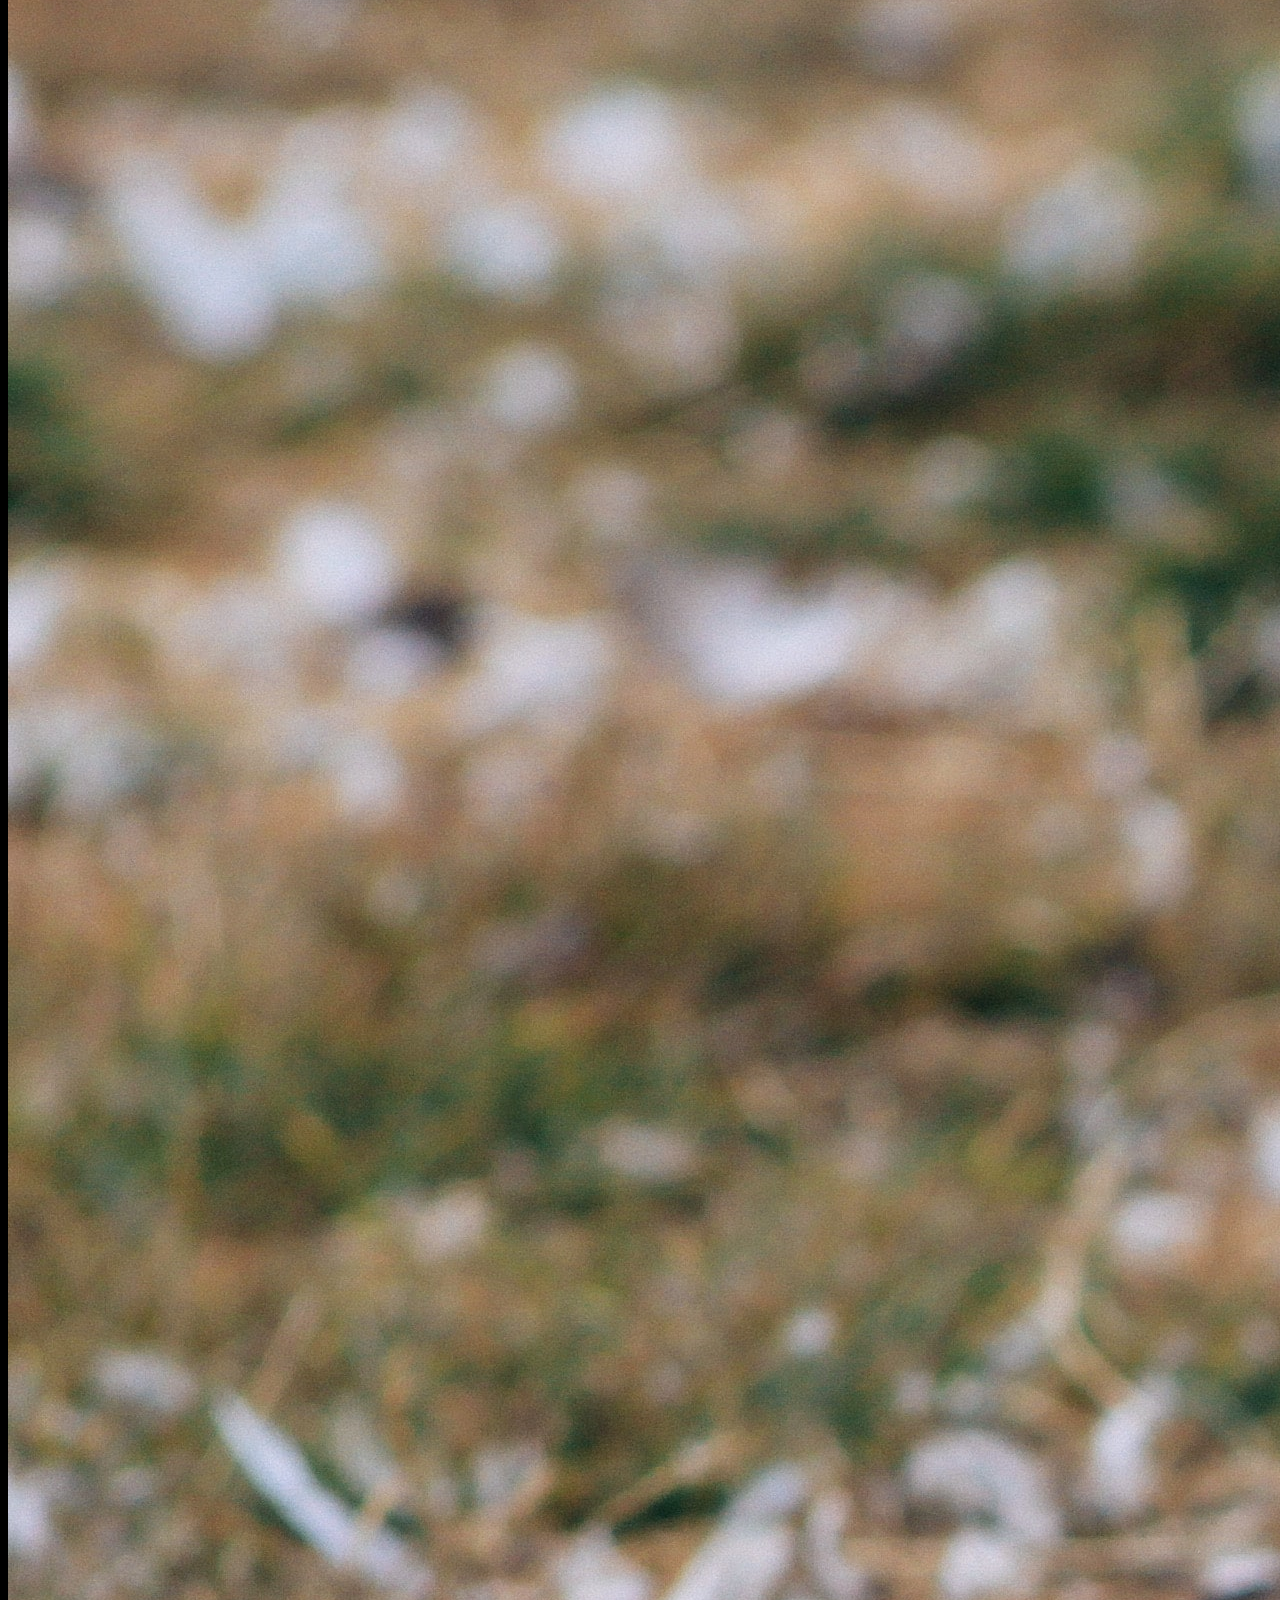
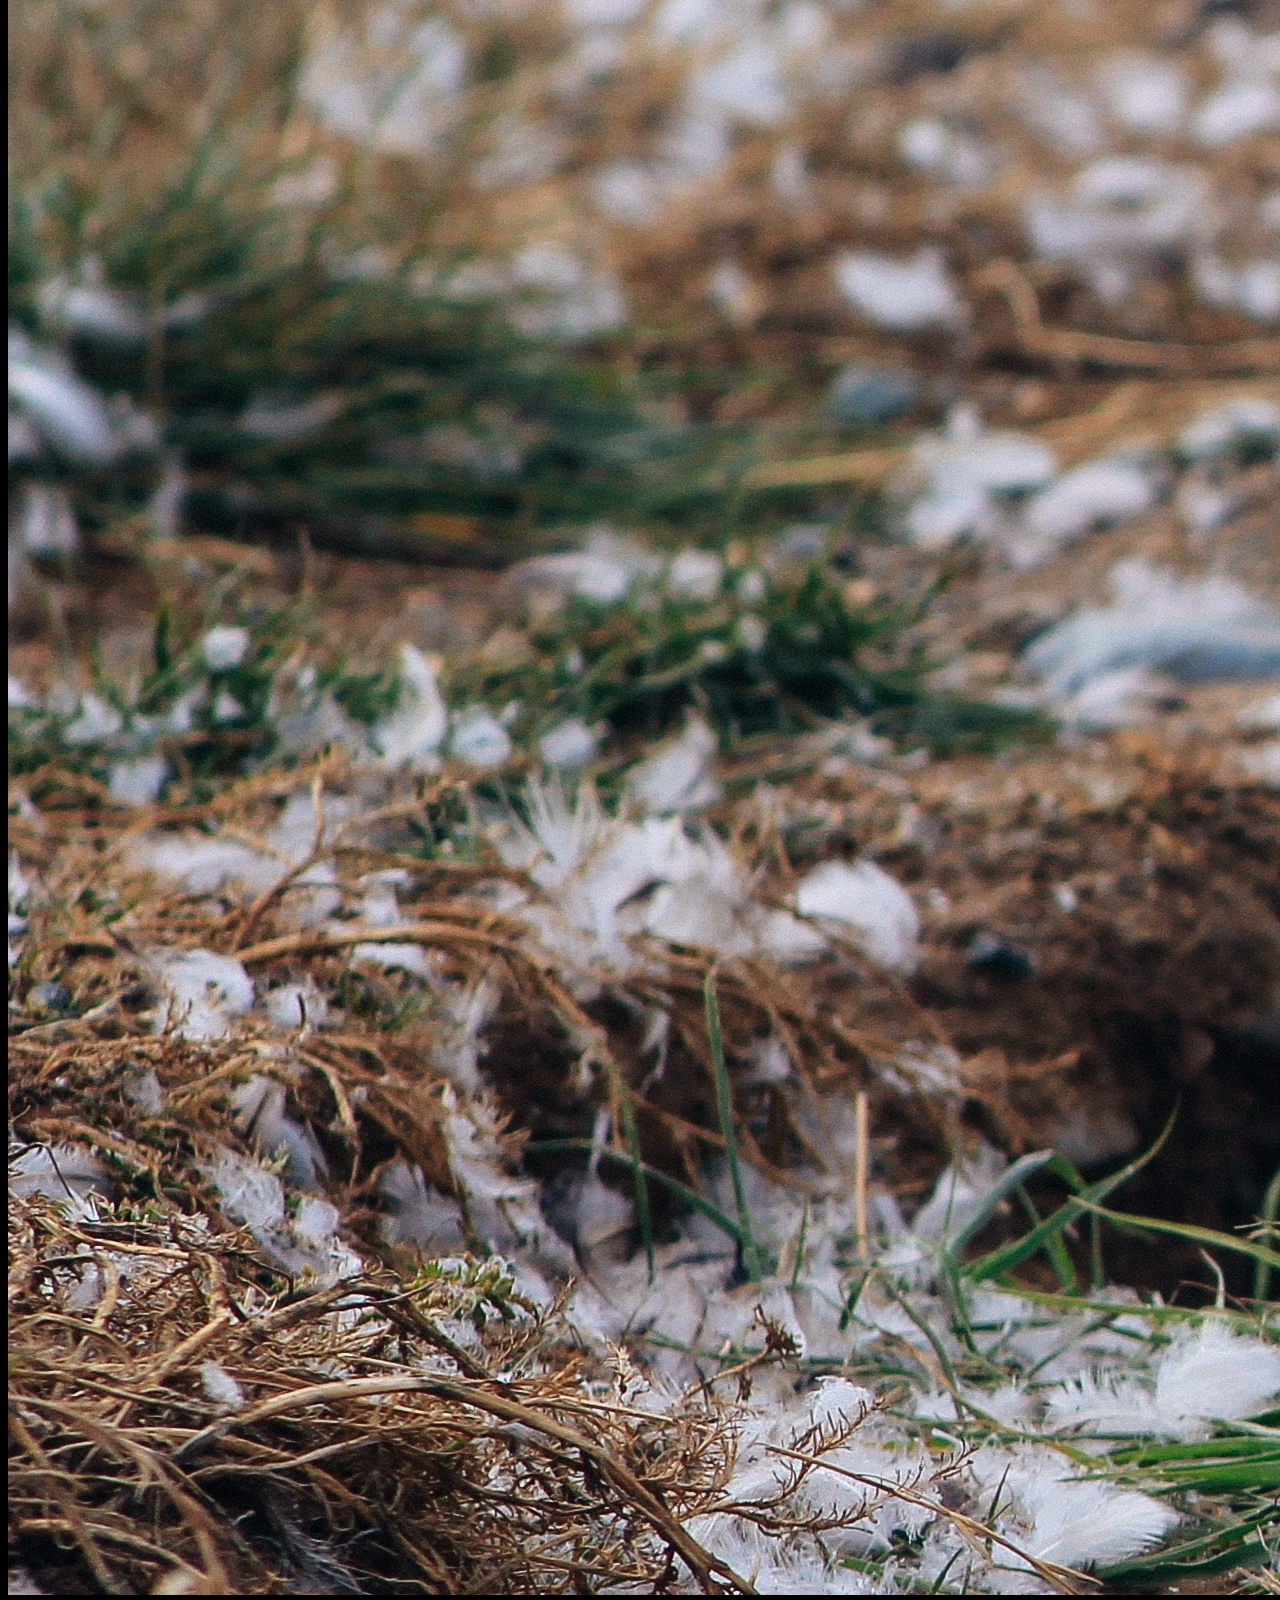
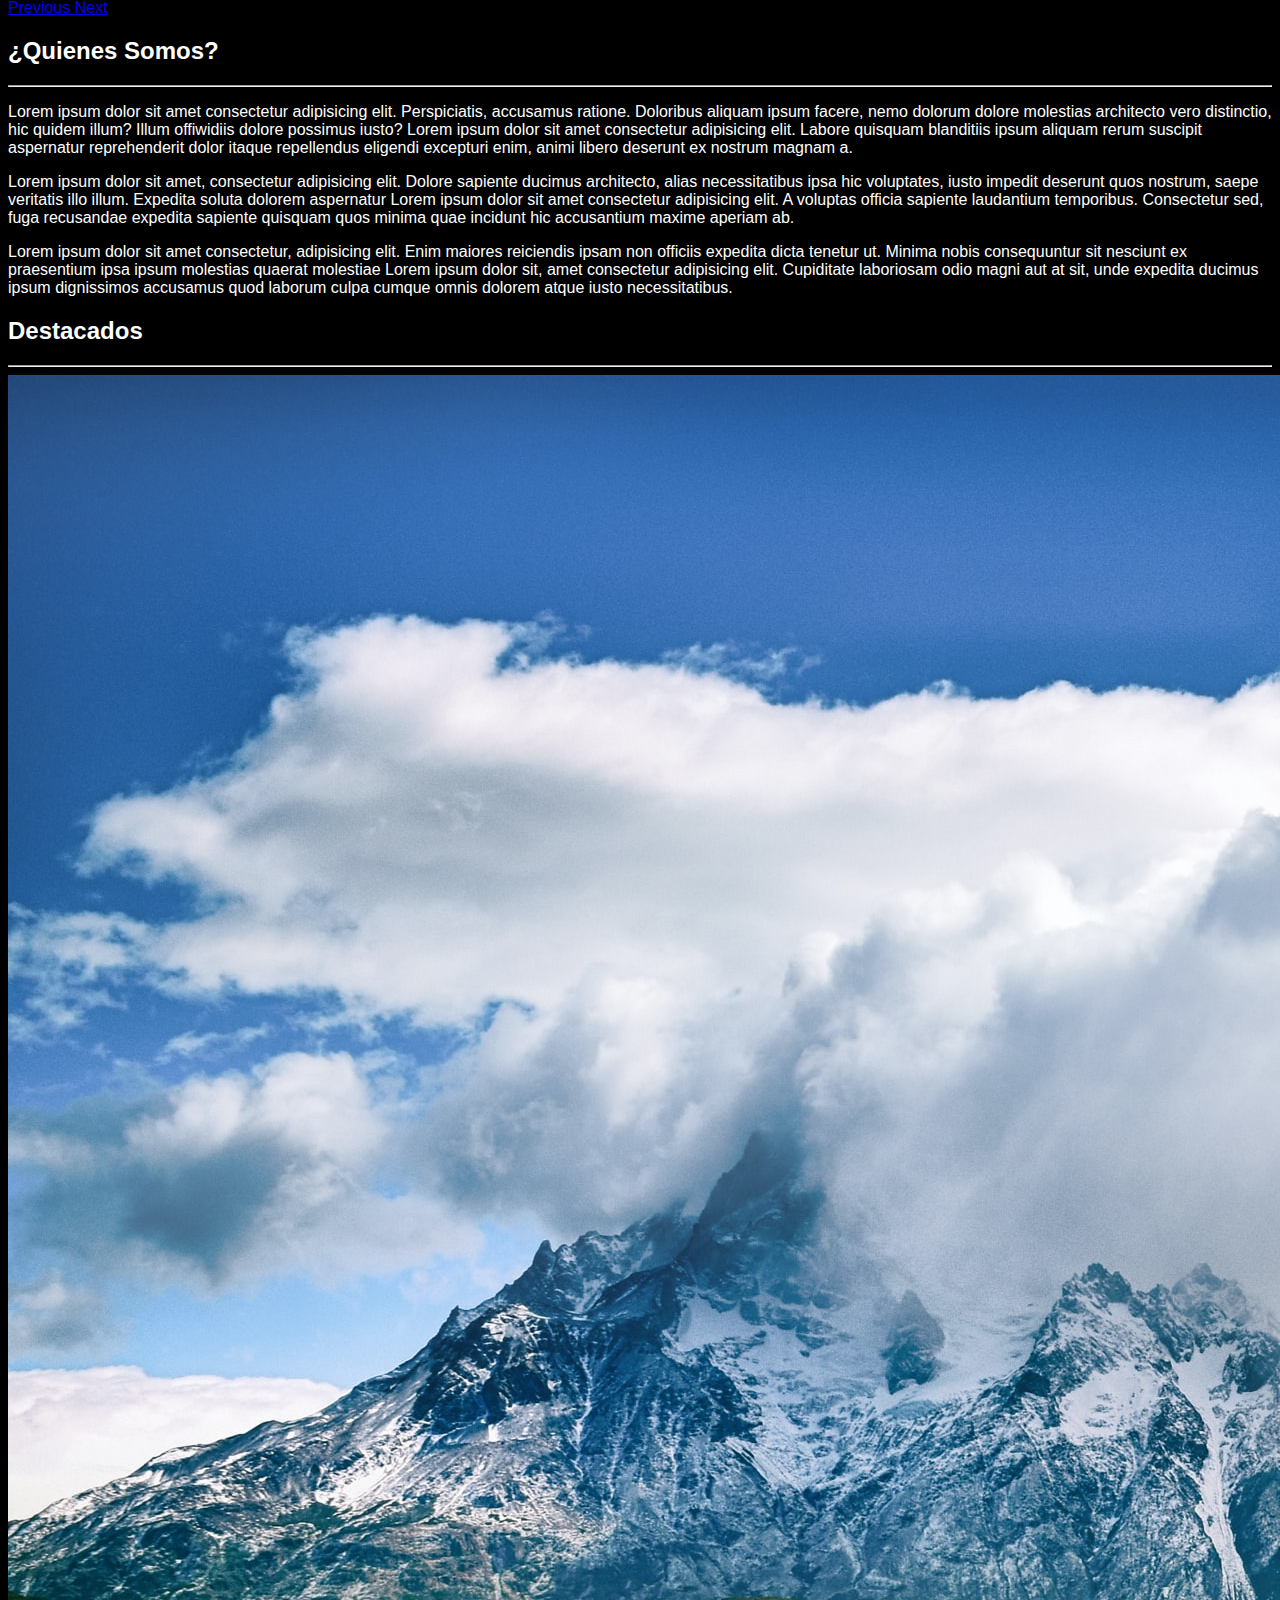
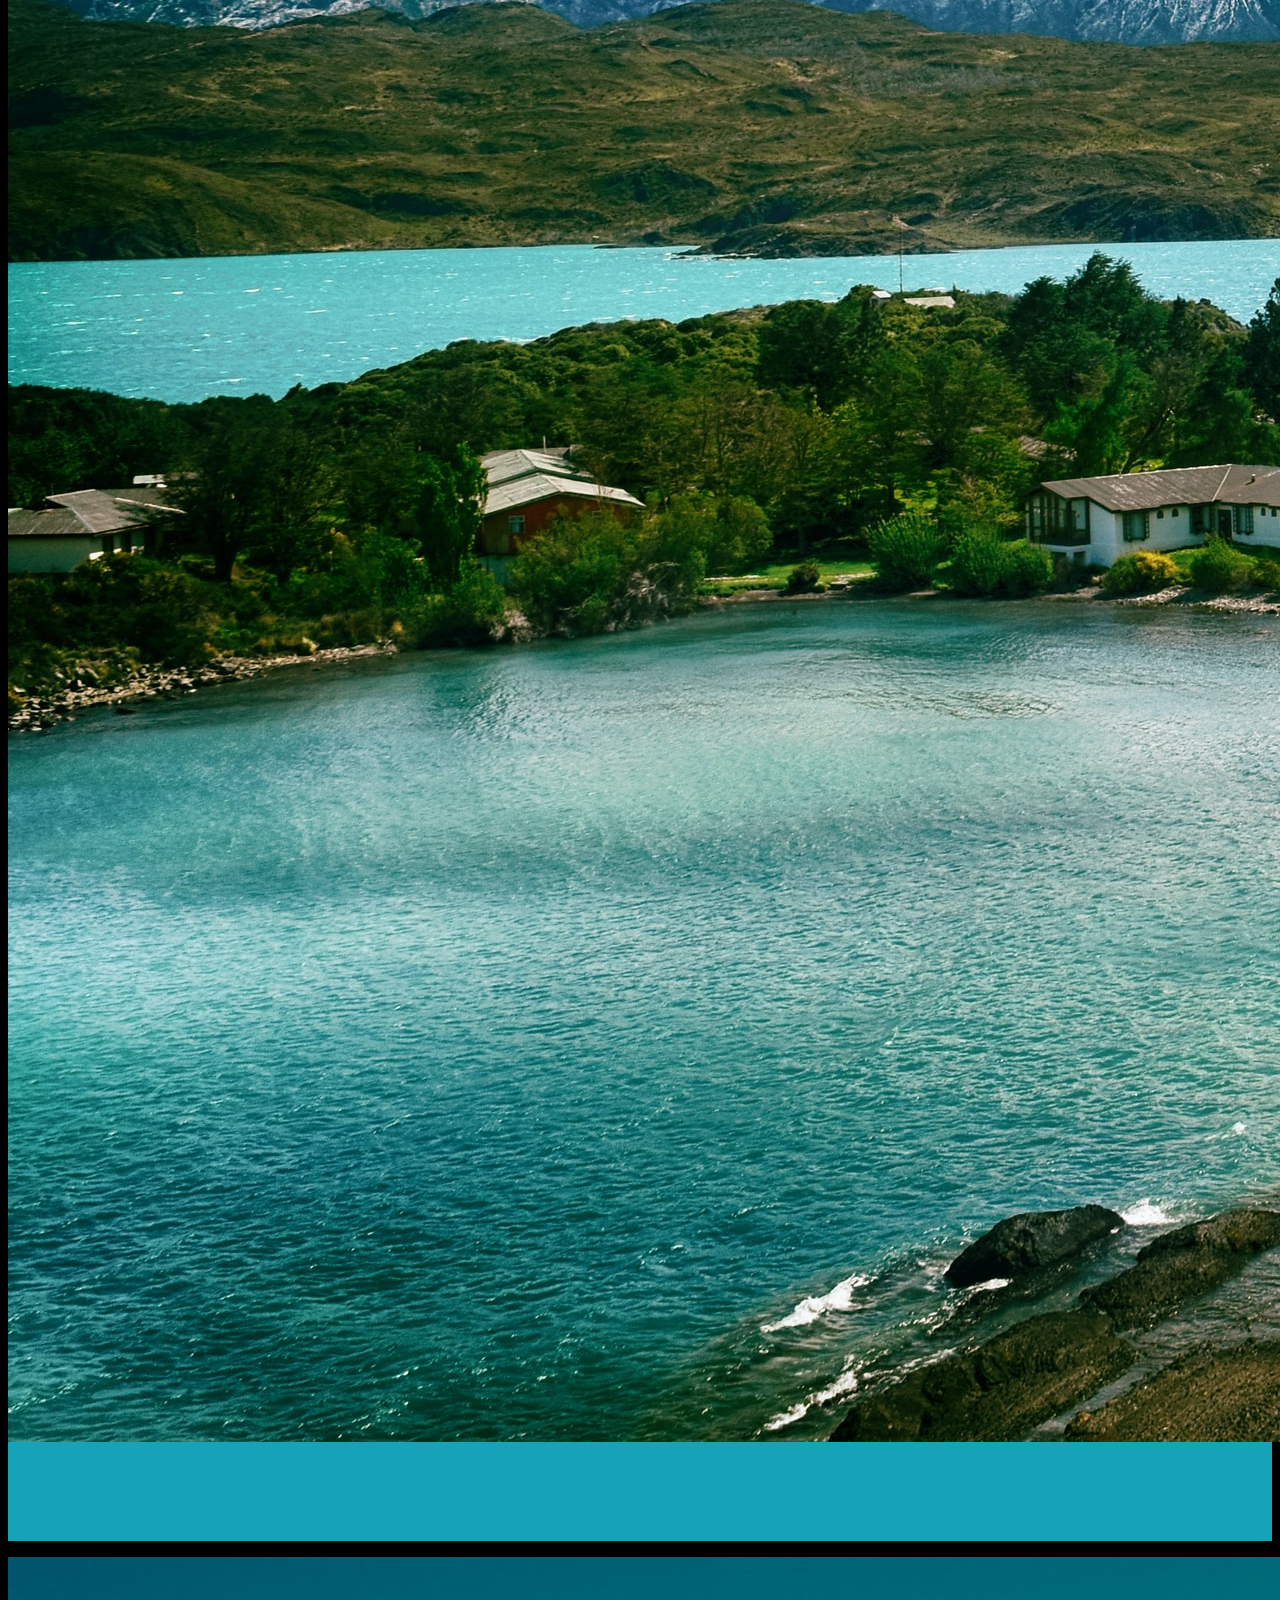
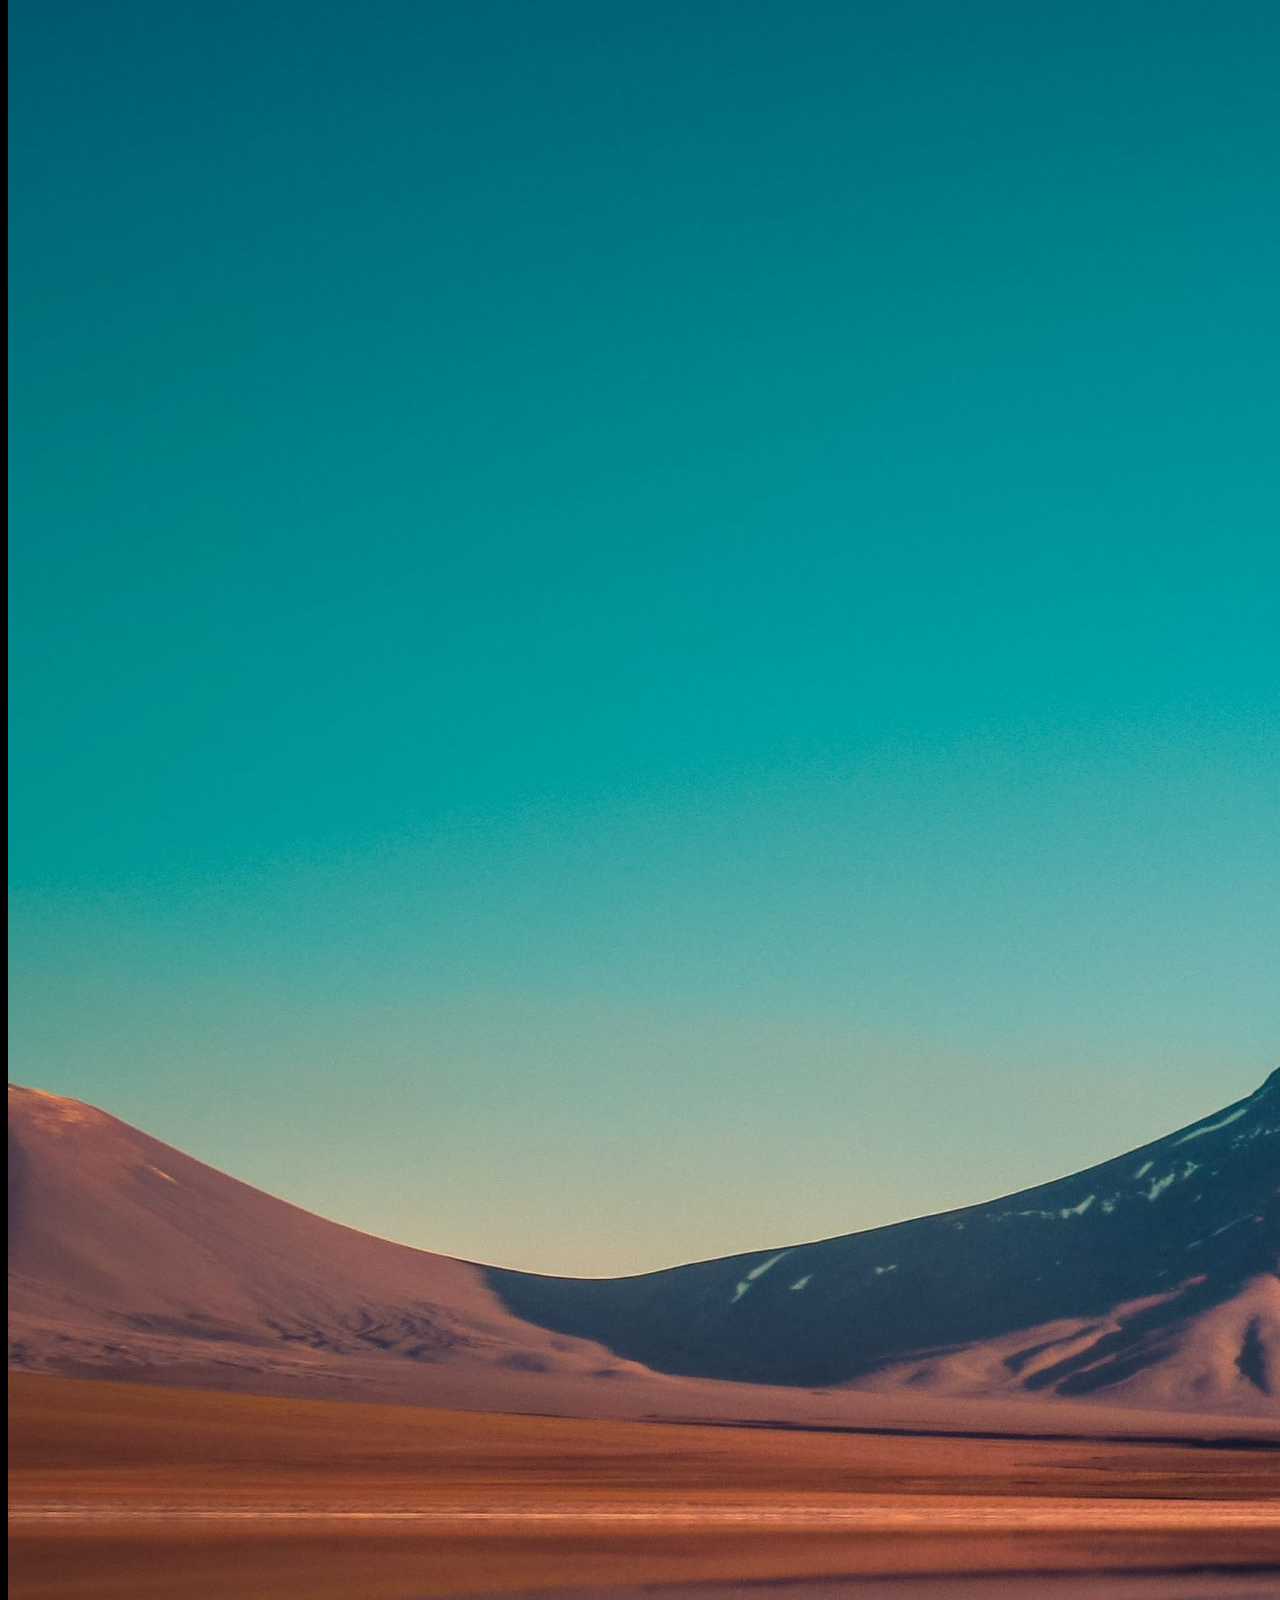
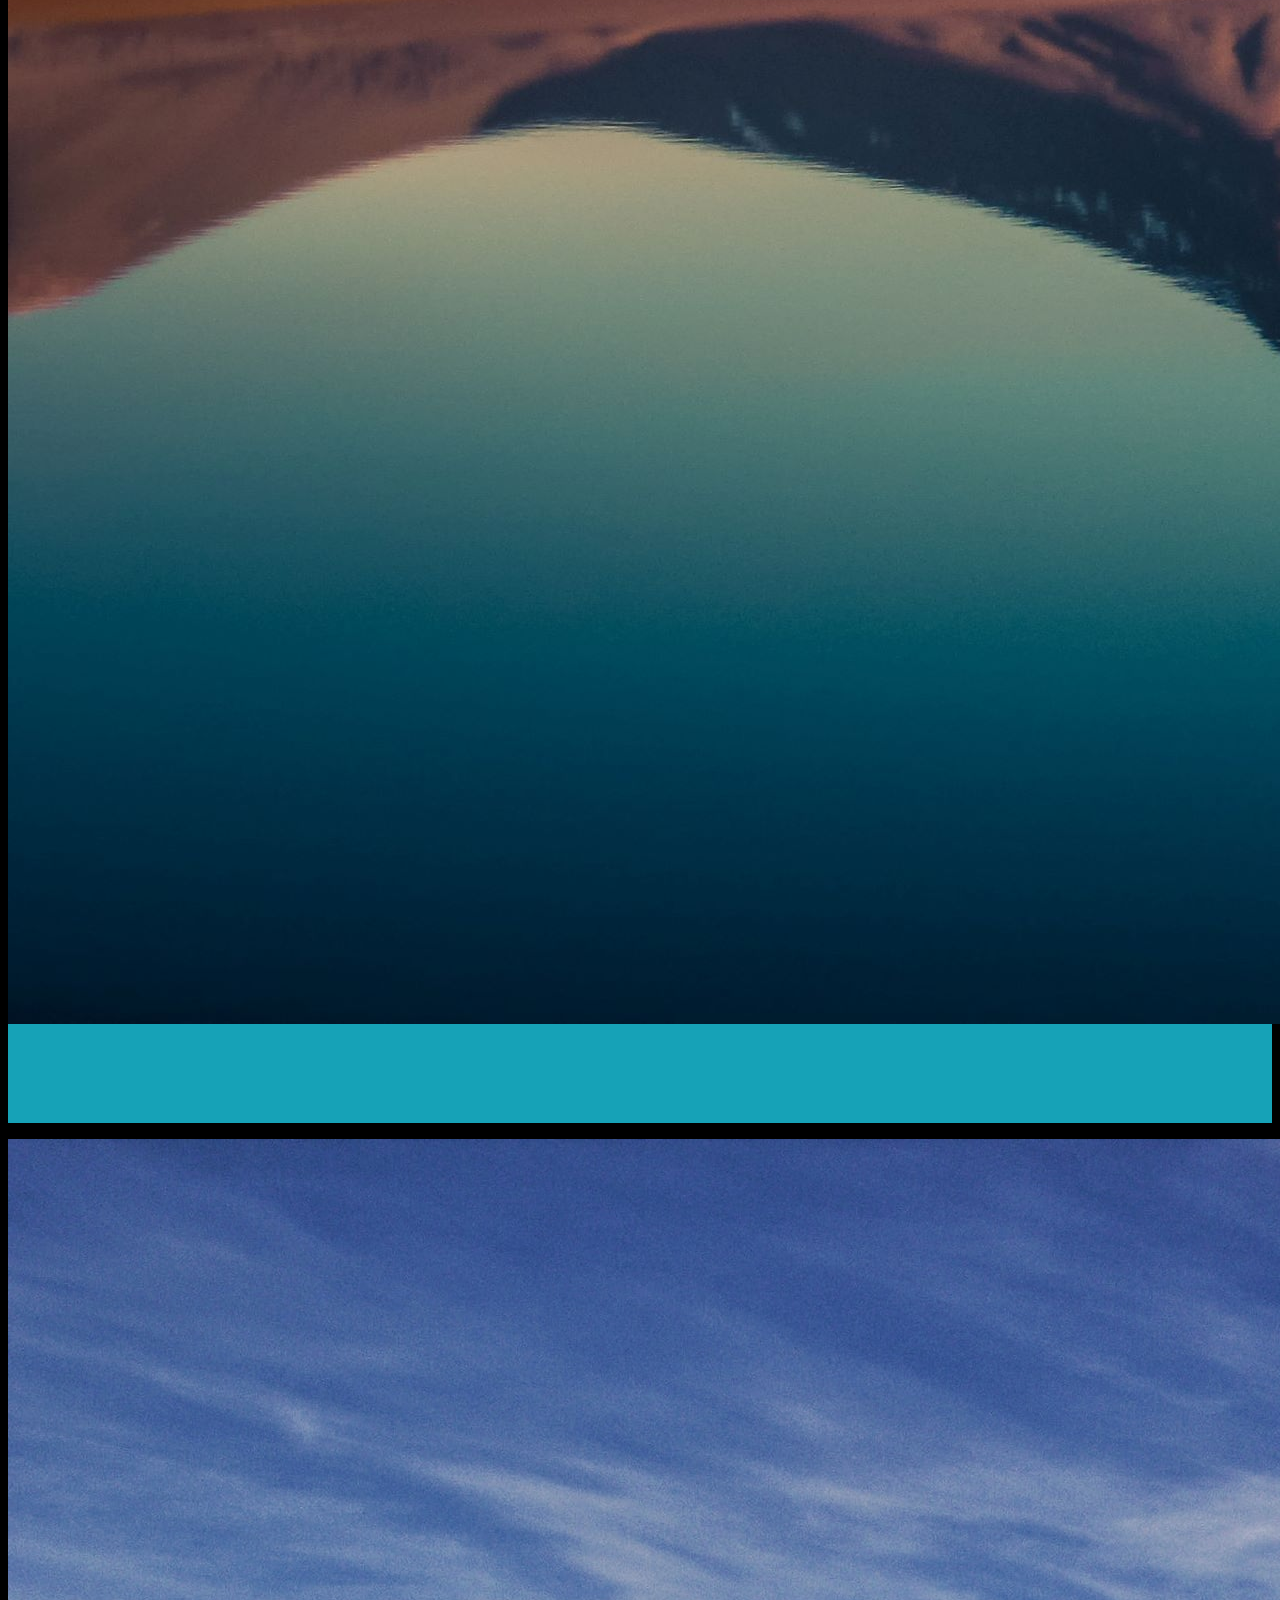
==== commit 4a55cf45: "segundo guardado" ====
--- a/viajes_chile.html
+++ b/viajes_chile.html
@@ -52,8 +52,8 @@
     <!-- Fin del Navbar -->
 
     <!-- Inicio del Header -->
-    <header id="Inicio" id="Hero-Section">
-        <div>
+    <header id="Hero-Section">
+        <div id="Inicio">
             <div id="carouselExampleControls" class="carousel slide" data-ride="carousel">
                 <div class="carousel-inner">
                     <div class="carousel-item active">
@@ -78,11 +78,10 @@
         </div>
     </header>
     <!-- Fin del Header -->
-
     <!-- Inicio sección 1 ¿Quienes somos?  -->
-
-    <h2 id="Quienes-Somos" class="container mt-3 text-center ">¿Quienes Somos?</h2>
-    <div class="container ">
+    <section class="container d-none d-sm-block ">
+        <h2 id="Quienes-Somos" class="container mt-3 text-center ">¿Quienes Somos?</h2>
+
         <hr class="calipso">
         <div class="row">
             <div class="col-sm">
@@ -139,12 +138,14 @@
                 </div>
             </div>
         </div>
-        <!-- fin sección 2 ¿Quienes somos -->
-
-        <!-- Inicio sección 2 Destacados -->
+    </section>
+    <!-- fin sección 2 ¿Quienes somos -->
+
+    <!-- Inicio sección 2 Destacados -->
+    <section>
         <h2 id="Destacados" class="container mt-3 text-center">Destacados</h2>
         <hr class="calipso">
-        <div class="conteiner-fluid">
+        <div class="container-fluid  w-100">
             <div class="row">
                 <div class="col">
                     <div class="card calipso h-100">
@@ -159,21 +160,7 @@
                 </div>
                 <div class="col">
                     <div class="card calipso h-100">
-
-                        <img class="card-img-top foto" src="/assets/img/card2.jpg" alt="Card image cap">
-
-                        <div class="card-body text-white">
-                            <h5 class="card-title">Card title</h5>
-                            <p class="card-text">Lorem ipsum, dolor sit amet consectetur adipisicing elit. Cumque
-                                officiis laborum deserunt totam reprehenderit sed voluptatem eos, corrupti, asperiores
-                                delectus dolores saepe ex aut quasi! Nam quo quidem cumque veniam.
-                            </p>
-                        </div>
-                    </div>
-                </div>
-                <div class="col">
-                    <div class="card calipso h-100">
-                        <img class="card-img-top" src="/assets/img/card3.jpg" alt="Card image cap">
+                        <img class="card-img-top" src="/assets/img/card2.jpg" alt="Card image cap">
                         <div class="card-body text-white">
                             <h5 class="card-title">Card title</h5>
                             <p class="card-text">Lorem ipsum dolor sit amet consectetur adipisicing elit.
@@ -185,6 +172,18 @@
                 </div>
                 <div class="col">
                     <div class="card calipso h-100">
+                        <img class="card-img-top" src="/assets/img/card3.jpg" alt="Card image cap">
+                        <div class="card-body text-white">
+                            <h5 class="card-title">Card title</h5>
+                            <p class="card-text">Lorem ipsum dolor sit amet consectetur adipisicing elit.
+                                Exercitationem, dolorem necessitatibus repellat soluta beatae excepturi incidunt, odio
+                                mollitia accusantium similique quo, recusandae quidem eum. Voluptate consequatur
+                                repudiandae assumenda adipisci similique.</p>
+                        </div>
+                    </div>
+                </div>
+                <div class="col">
+                    <div class="card calipso h-100">
                         <img class="card-img-top" src="/assets/img/card4.jpg" alt="Card image cap">
                         <div class="card-body text-white">
                             <h5 class="card-title">Card title</h5>
@@ -196,8 +195,11 @@
                 </div>
             </div>
         </div>
-        <!-- Fin sección 2 Destacados -->
-        <!-- inicio sección 3 Contacto -->
+    </section>
+    <!-- Fin sección 2 Destacados -->
+    <!-- inicio sección 3 Contacto -->
+    <!-- <link rel="stylesheet" href="https://dmu1beps3wb.typeform.com/to/fgaDLkpr"> -->
+    <section>
         <h2 id="Contacto" class="container mt-3 text-center">Contacto</h2>
         <hr class="calipso">
         <div class="container">
@@ -206,50 +208,44 @@
             </div>
             <script src="//embed.typeform.com/next/embed.js"></script>
         </div>
-        <!-- fin sección 3 Contacto -->
-
-        <!-- Inicio Footer -->
-
-        <footer class="calipso">
-            <div class="container">
-                <div class="row">
-                    <div class="col-sm-12 col-md-6 my-auto">
-                        <div class="flex-center my-auto ">
-                            <h5 class="text-white text-center font-weight-bold  my-1">VIAJES CHILE</h5>
-                        </div>
-                    </div>
-                    <div class="col-sm-12 col-md-6 my-auto">
-                        <div class="flex-center my-auto">
-                            <a class="btn btn-outline-light  m-1" href="https://github.com"  target="_blank"
-                                role="button"><i class="fab fa-github"></i></a>
-
-                            <a class="btn btn-outline-light  m-1" href="www.linkedin.com" target="_blank"
-                                role="button"><i class="fab fa-linkedin-in"></i></a>
-
-                            <a class="btn btn-outline-light  m-1" href="https://twitter.com1" target="_blank" role="button"><i
-                                    class="fab fa-twitter"></i></a>
-
-                            <a class="btn btn-outline-light  m-1" href="https://www.facebook.com" target="_blank"
-                                role="button"><i class="fab fa-facebook-f"></i></a>
-                        </div>
-                    </div>
-                </div>
-            </div>
-        </footer>
-        <!-- Fin Footer -->
-
-        <!-- CDN Jquery -->
-        <script src="https://code.jquery.com/jquery-3.2.1.slim.min.js"
-            integrity="sha384-KJ3o2DKtIkvYIK3UENzmM7KCkRr/rE9/Qpg6aAZGJwFDMVNA/GpGFF93hXpG5KkN"
-            crossorigin="anonymous"></script>
-        <!-- CDN Popper -->
-        <script src="https://cdnjs.cloudflare.com/ajax/libs/popper.js/1.12.9/umd/popper.min.js"
-            integrity="sha384-ApNbgh9B+Y1QKtv3Rn7W3mgPxhU9K/ScQsAP7hUibX39j7fakFPskvXusvfa0b4Q"
-            crossorigin="anonymous"></script>
-        <!-- CDN JS Bootstrap -->
-        <script src="https://maxcdn.bootstrapcdn.com/bootstrap/4.0.0/js/bootstrap.min.js"
-            integrity="sha384-JZR6Spejh4U02d8jOt6vLEHfe/JQGiRRSQQxSfFWpi1MquVdAyjUar5+76PVCmYl"
-            crossorigin="anonymous"></script>
+    </section>
+    <!-- fin sección 3 Contacto -->
+    <!-- Inicio Footer -->
+    <footer class=" text-center calipso">
+            <div class="row container ">
+                <div class="col-12 col-sm-6 py-3">
+                        <h5 class="text-white font-weight-bold  my-1">VIAJES CHILE</h5>
+                </div>
+                <div class="col-12 col-sm-6 mt-2 mt-sm-0s">
+                    <a class="btn btn-outline-light  m-1" href="https://github.com" target="_blank" role="button"><i
+                            class="fab fa-github"></i></a>
+
+                    <a class="btn btn-outline-light  m-1" href="www.linkedin.com" target="_blank" role="button"><i
+                            class="fab fa-linkedin-in"></i></a>
+
+                    <a class="btn btn-outline-light  m-1" href="https://twitter.com1" target="_blank" role="button"><i
+                            class="fab fa-twitter"></i></a>
+
+                    <a class="btn btn-outline-light  m-1" href="https://www.facebook.com" target="_blank"
+                        role="button"><i class="fab fa-facebook-f"></i></a>
+
+                </div>
+            </div>
+    </footer>
+    <!-- Fin Footer -->
+
+    <!-- CDN Jquery -->
+    <script src="https://code.jquery.com/jquery-3.2.1.slim.min.js"
+        integrity="sha384-KJ3o2DKtIkvYIK3UENzmM7KCkRr/rE9/Qpg6aAZGJwFDMVNA/GpGFF93hXpG5KkN"
+        crossorigin="anonymous"></script>
+    <!-- CDN Popper -->
+    <script src="https://cdnjs.cloudflare.com/ajax/libs/popper.js/1.12.9/umd/popper.min.js"
+        integrity="sha384-ApNbgh9B+Y1QKtv3Rn7W3mgPxhU9K/ScQsAP7hUibX39j7fakFPskvXusvfa0b4Q"
+        crossorigin="anonymous"></script>
+    <!-- CDN JS Bootstrap -->
+    <script src="https://maxcdn.bootstrapcdn.com/bootstrap/4.0.0/js/bootstrap.min.js"
+        integrity="sha384-JZR6Spejh4U02d8jOt6vLEHfe/JQGiRRSQQxSfFWpi1MquVdAyjUar5+76PVCmYl"
+        crossorigin="anonymous"></script>
 </body>
 
 </html>--- a/assets/ccs/style.css
+++ b/assets/ccs/style.css
@@ -28,7 +28,4 @@
     color: white;
 }
 
-.foto {
-    height: 10rem;
-}
 
